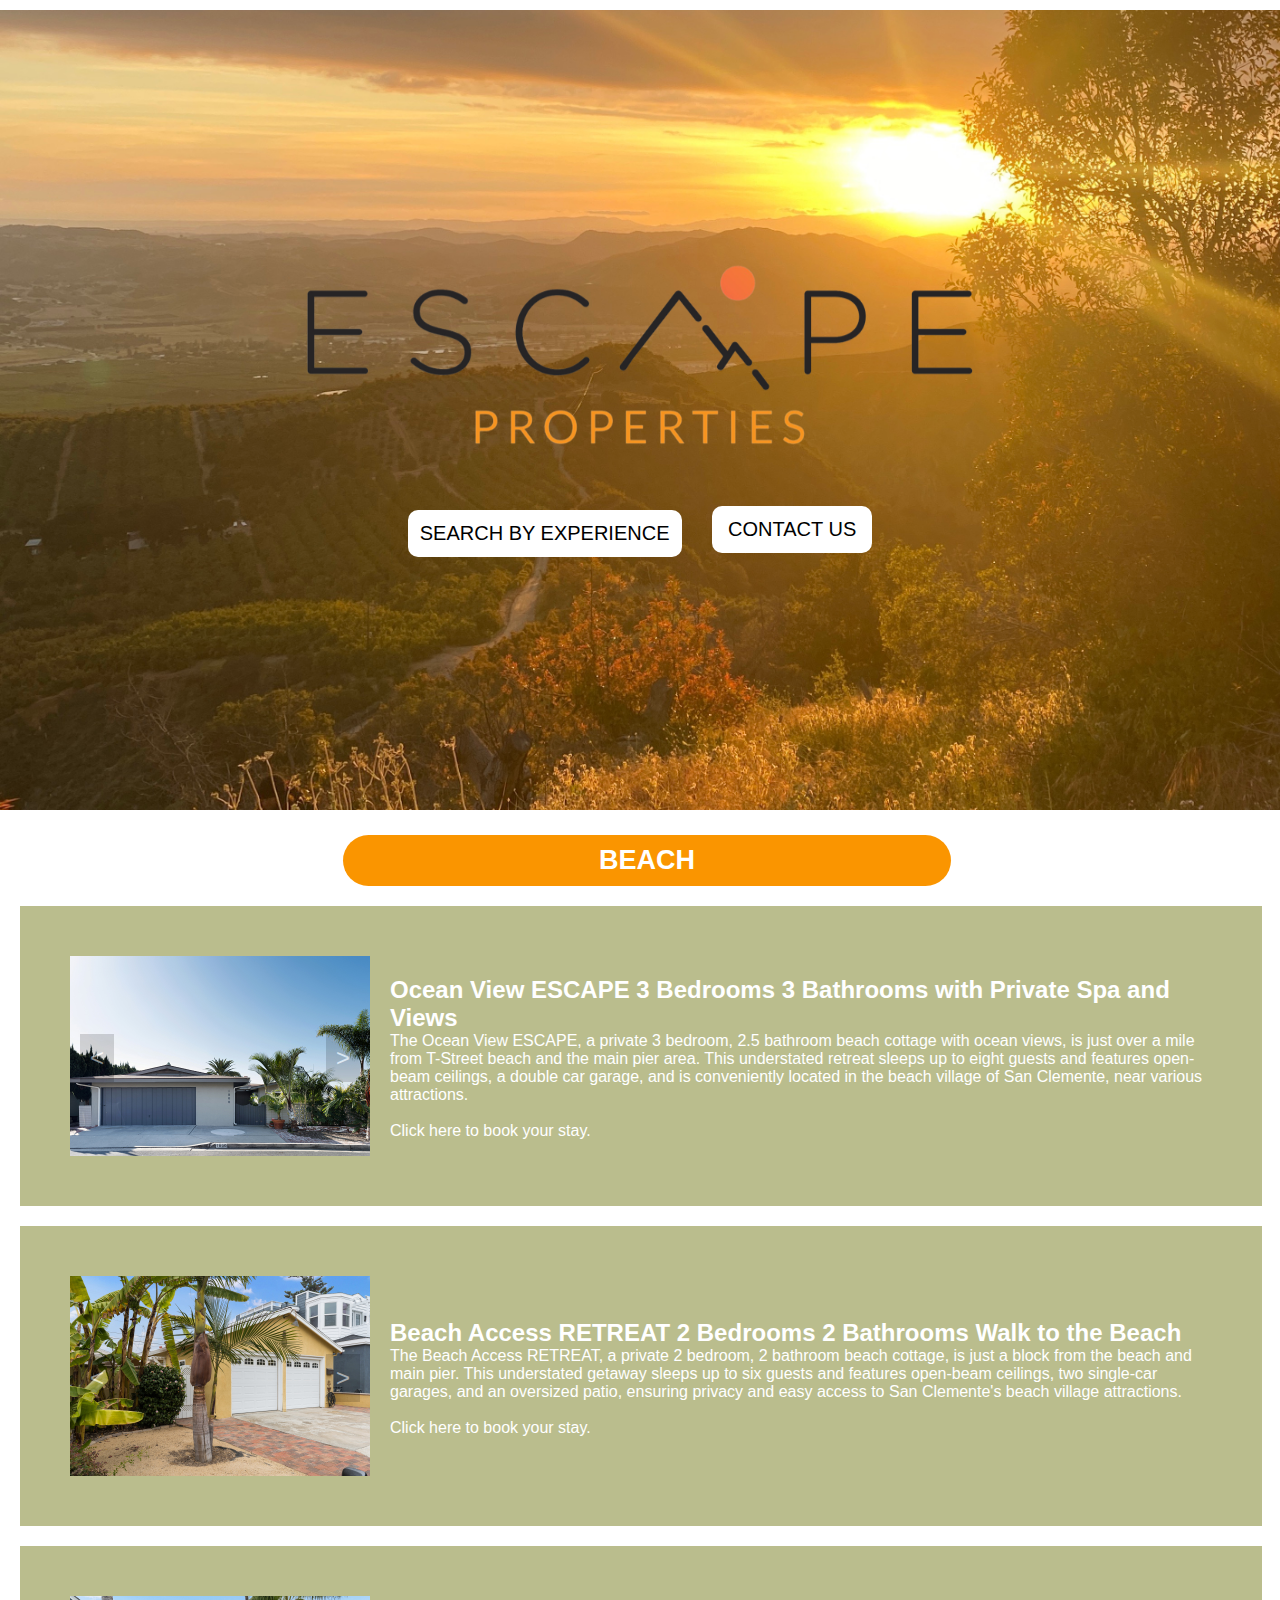
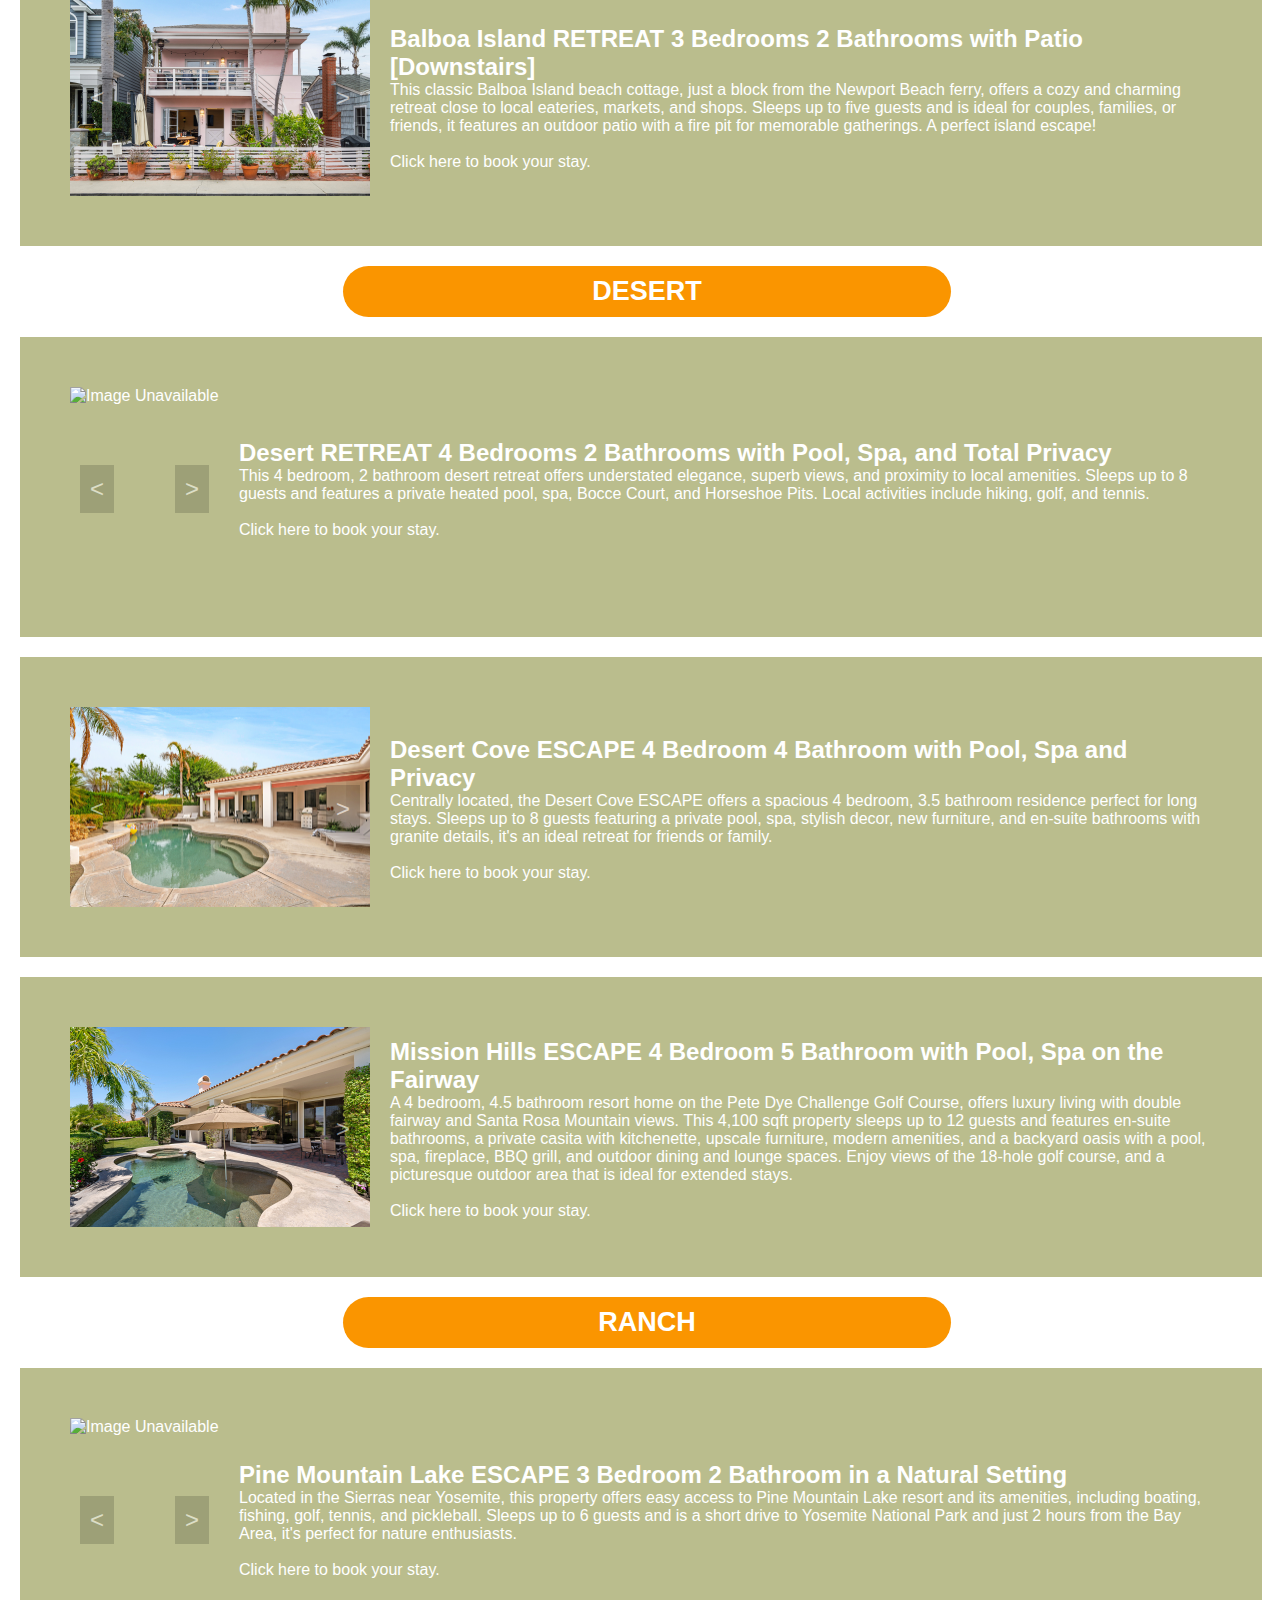
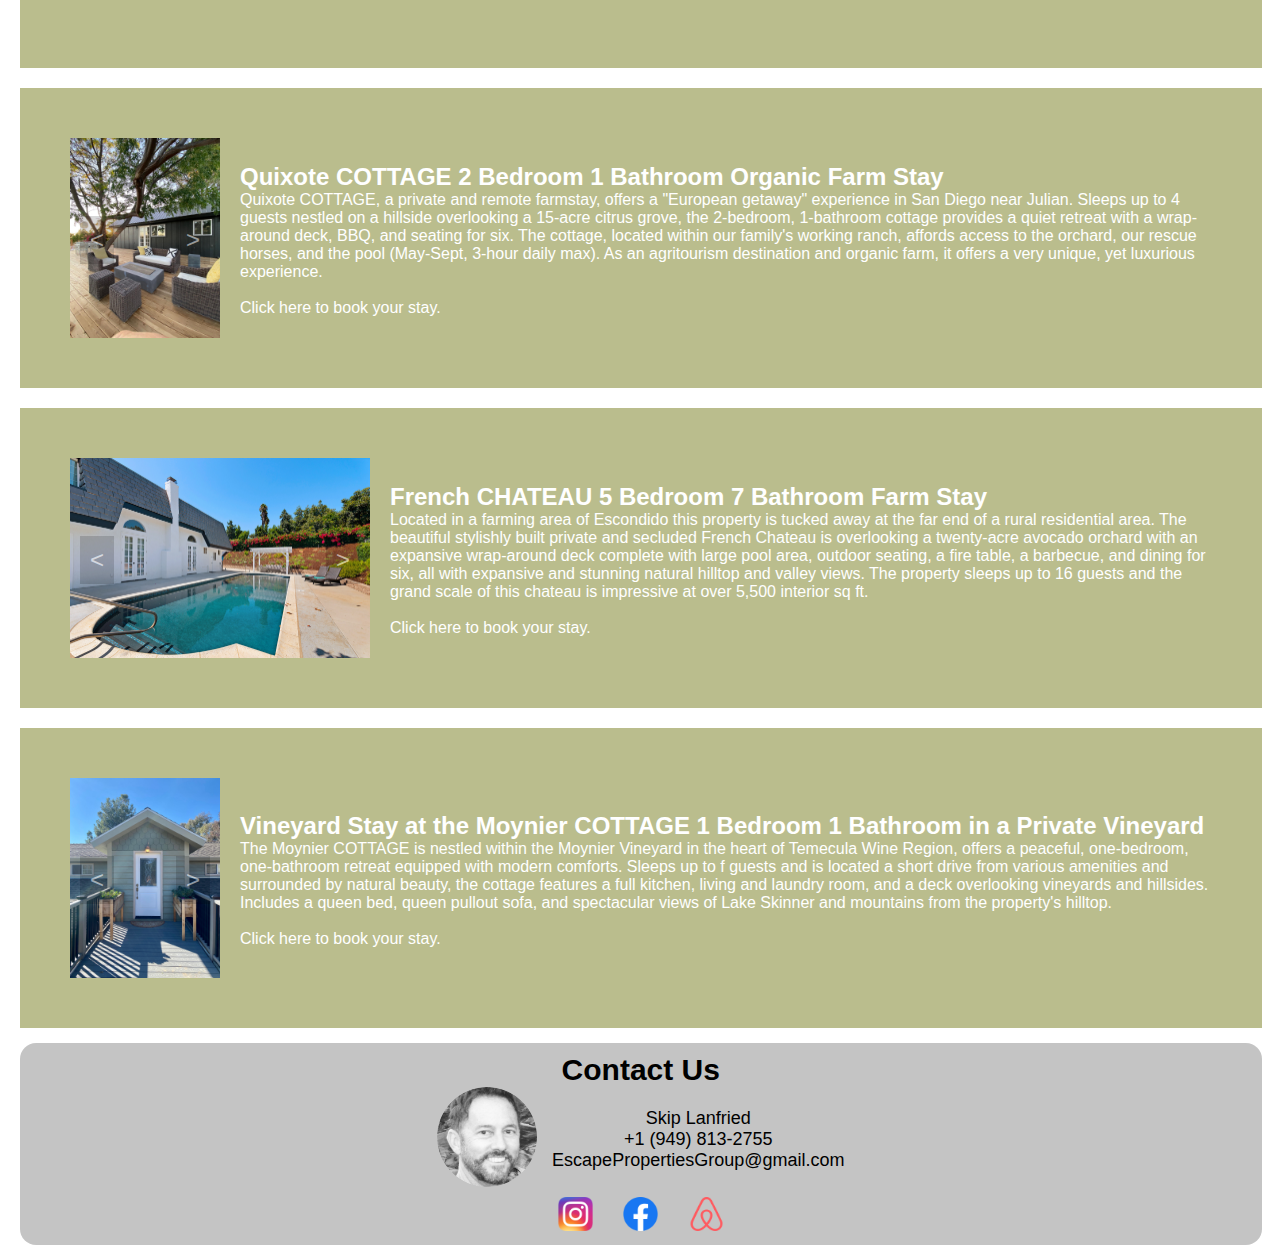
==== index.html @ c97dc986 "shortened two descriptions to comply with mobile usage" ====
<!DOCTYPE html>

<html lang="en-us">

<head>
    <meta charset="UTF-8" />

    <link rel="stylesheet" href="./assets/css/escapeStyle.css">
    <link href="https://fonts.cdnfonts.com/css/calibri-light" rel="stylesheet">
                
    <title>Escape Properties</title>
    
</head>

<body>



    <section>
            <div>
                    <h1><img class="escape-logo" src="./assets/images/EscapeLogo.PNG" alt="Logo Image Unavailable"></h1>
        
                <nav>
        
                    <ul>
        
                        <li>
                            <div class="dropdown">
                                <button class="dropbtn">SEARCH BY EXPERIENCE</button>
                                <div class="dropdown-content">
                                <a href="#Beach">BEACH</a>
                                <a href="#Desert">DESERT</a>
                                <a href="#Ranch">RANCH</a>
                                </div>
                            </div>
                        </li>
                        <li>
                                <a href="#Contact">
                                    <button class="contact-btn">CONTACT US</button> 
                                </a>          
                        </li>
                    </ul>
        
            </nav>
        
            </div>
        </div>
    </section>

    <article class="content">
<!-- Beach -->
        <div class="Beach">
            <a name="Beach"></a>

            <h2 class="location-title">BEACH</h2>

        </div>
        <!-- EP19 -->
        <div class="property-field">
            <div id="slider1" class="container">
                <div class="slider-container">
                <div class="slider-wrapper">
                    <div class="slider-item active">
                    <img src="./assets/images/EP19/EP19_Cover 01.jpg" alt="Image Unavailable">
                    </div>
                    <div class="slider-item active">
                    <img src="./assets/images/EP19/EP19_Cover 02.jpg" alt="Image Unavailable">
                    </div>
                    <div class="slider-item active">
                    <img src="./assets/images/EP19/EP19_Cover 03.jpg" alt="Image Unavailable">
                    </div>
                    <div class="slider-item active">
                    <img src="./assets/images/EP19/EP19_Cover 04.jpg" alt="Image Unavailable">
                    </div>
                    <div class="slider-item active">
                    <img src="./assets/images/EP19/EP19_Cover 05.jpg" alt="Image Unavailable">
                    </div>
                    <!-- Add more slider items as needed -->
                </div>
                <div class="slider-arrow left">&lt;</div>
                <div class="slider-arrow right">&gt;</div>
                </div>    

            <div class="other-elements">
            <h2>Ocean View ESCAPE 3 Bedrooms 3 Bathrooms with Private Spa and Views</h2>

            <p>
                The Ocean View ESCAPE, a private 3 bedroom, 2.5 bathroom beach cottage with ocean views, is just over a mile from T-Street beach and the main pier area. This understated retreat sleeps up to eight guests and features open-beam ceilings, a double car garage, and is conveniently located in the beach village of San Clemente, near various attractions.
            </p>

            <p>&nbsp</p>

            <p>
                <a class=book-link target="_blank" rel="noopener" href="https://www.airbnb.com/rooms/47079155?guests=1&adults=1&s=67&unique_share_id=cb1fa826-3ca4-434d-8f51-b25ad8e85df1">Click here to book your stay.</a>
            </p>
        </div>
    </div>

        </div>
        <!-- EP20 -->
        <div class="property-field">
            <div id="slider2" class="container">
                <div class="slider-container">
                <div class="slider-wrapper">
                    <div class="slider-item active">
                    <img src="./assets/images/EP20/EP20_Cover 01.jpg" alt="Image Unavailable">
                    </div>
                    <div class="slider-item active">
                    <img src="./assets/images/EP20/EP20_Cover 02.jpg" alt="Image Unavailable">
                    </div>
                    <div class="slider-item active">
                    <img src="./assets/images/EP20/EP20_Cover 03.jpg" alt="Image Unavailable">
                    </div>
                    <div class="slider-item active">
                    <img src="./assets/images/EP20/EP20_Cover 04.jpg" alt="Image Unavailable">
                    </div>
                    <div class="slider-item active">
                    <img src="./assets/images/EP20/EP20_Cover 05.jpg" alt="Image Unavailable">
                    </div>
                    <!-- Add more slider items as needed -->
                </div>
                <div class="slider-arrow left">&lt;</div>
                <div class="slider-arrow right">&gt;</div>
                </div>    

            <div class="other-elements">
            <h2>Beach Access RETREAT 2 Bedrooms 2 Bathrooms Walk to the Beach</h2>

            <p>
                The Beach Access RETREAT, a private 2 bedroom, 2 bathroom beach cottage, is just a block from the beach and main pier. This understated getaway sleeps up to six guests and features open-beam ceilings, two single-car garages, and an oversized patio, ensuring privacy and easy access to San Clemente's beach village attractions.
            </p>

            <p>&nbsp</p>

            <p>
                <a class=book-link target="_blank" rel="noopener" href="https://www.airbnb.com/rooms/47080359?guests=1&adults=1&s=67&unique_share_id=89e0bc48-2433-488d-8ab5-380a525ca98a">Click here to book your stay.</a>
            </p>
        </div>
    </div>

        </div>   
        <!-- EP21 -->
        <div class="property-field">
            <div id="slider3" class="container">
                <div class="slider-container">
                <div class="slider-wrapper">
                    <div class="slider-item active">
                    <img src="./assets/images/EP21/EP21_Cover 01.jpg" alt="Image Unavailable">
                    </div>
                    <div class="slider-item active">
                    <img src="./assets/images/EP21/EP21_Cover 02.jpg" alt="Image Unavailable">
                    </div>
                    <div class="slider-item active">
                    <img src="./assets/images/EP21/EP21_Cover 03.jpg" alt="Image Unavailable">
                    </div>
                    <div class="slider-item active">
                    <img src="./assets/images/EP21/EP21_Cover 04.jpg" alt="Image Unavailable">
                    </div>
                    <div class="slider-item active">
                    <img src="./assets/images/EP21/EP21_Cover 05.jpg" alt="Image Unavailable">
                    </div>
                    <!-- Add more slider items as needed -->
                </div>
                <div class="slider-arrow left">&lt;</div>
                <div class="slider-arrow right">&gt;</div>
                </div>    

            <div class="other-elements">
            <h2>Balboa Island RETREAT 3 Bedrooms 2 Bathrooms with Patio [Downstairs]</h2>

            <p>
                This classic Balboa Island beach cottage, just a block from the Newport Beach ferry, offers a cozy and charming retreat close to local eateries, markets, and shops. Sleeps up to five guests and is ideal for couples, families, or friends, it features an outdoor patio with a fire pit for memorable gatherings. A perfect island escape!
            </p>

            <p>&nbsp</p>

            <p>
                <a class=book-link target="_blank" rel="noopener" href="https://www.airbnb.com/rooms/48319006?guests=1&adults=1&s=67&unique_share_id=bd3f7f49-e57c-4578-bd79-c92bb93ae804">Click here to book your stay.</a>
            </p>
        </div>
    </div>

        </div>

<!-- Desert -->
        <div class="Desert">
            <a name="Desert"></a>


            <h2 class="location-title">DESERT</h2>

        </div>
        <!-- EP02 -->
        <div class="property-field">
            <div id="slider4" class="container">
                <div class="slider-container">
                <div class="slider-wrapper">
                    <div class="slider-item active">
                    <img src="./assets/images/EP02/EP02_Cover 01.jpeg" alt="Image Unavailable">
                    </div>
                    <div class="slider-item active">
                    <img src="./assets/images/EP02/EP02_Cover 02.jpg" alt="Image Unavailable">
                    </div>
                    <div class="slider-item active">
                    <img src="./assets/images/EP02/EP02_Cover 03.jpg" alt="Image Unavailable">
                    </div>
                    <div class="slider-item active">
                    <img src="./assets/images/EP02/EP02_Cover 04.jpg" alt="Image Unavailable">
                    </div>
                    <div class="slider-item active">
                    <img src="./assets/images/EP02/EP02_Cover 05.jpg" alt="Image Unavailable">
                    </div>
                    <!-- Add more slider items as needed -->
                </div>
                <div class="slider-arrow left">&lt;</div>
                <div class="slider-arrow right">&gt;</div>
                </div>    

            <div class="other-elements">
            <h2>Desert RETREAT 4 Bedrooms 2 Bathrooms with Pool, Spa, and Total Privacy</h2>

            <p>
                This 4 bedroom, 2 bathroom desert retreat offers understated elegance, superb views, and proximity to local amenities. Sleeps up to 8 guests and features a private heated pool, spa, Bocce Court, and Horseshoe Pits. Local activities include hiking, golf, and tennis.
            </p>

            <p>&nbsp</p>

            <p>
                <a class=book-link target="_blank" rel="noopener" href="https://www.airbnb.com/rooms/10344104?guests=1&adults=1&s=67&unique_share_id=9cb7088d-6333-42ab-ac6b-dbe6ad5d9261">Click here to book your stay.</a>
            </p>
        </div>
    </div>

        </div>
        <!-- EP13 -->
        <div class="property-field">
            <div id="slider5" class="container">
                <div class="slider-container">
                <div class="slider-wrapper">
                    <div class="slider-item active">
                    <img src="./assets/images/EP13/EP13_Cover 01.jpg" alt="Image Unavailable">
                    </div>
                    <div class="slider-item active">
                    <img src="./assets/images/EP13/EP13_Cover 02.jpg" alt="Image Unavailable">
                    </div>
                    <div class="slider-item active">
                    <img src="./assets/images/EP13/EP13_Cover 03.jpg" alt="Image Unavailable">
                    </div>
                    <div class="slider-item active">
                    <img src="./assets/images/EP13/EP13_Cover 04.jpg" alt="Image Unavailable">
                    </div>
                    <div class="slider-item active">
                    <img src="./assets/images/EP13/EP13_Cover 05.jpg" alt="Image Unavailable">
                    </div>
                    <!-- Add more slider items as needed -->
                </div>
                <div class="slider-arrow left">&lt;</div>
                <div class="slider-arrow right">&gt;</div>
                </div>    

            <div class="other-elements">
            <h2>Desert Cove ESCAPE 4 Bedroom 4 Bathroom with Pool, Spa and Privacy</h2>

            <p>
                Centrally located, the Desert Cove ESCAPE offers a spacious 4 bedroom, 3.5 bathroom residence perfect for long stays. Sleeps up to 8 guests featuring a private pool, spa, stylish decor, new furniture, and en-suite bathrooms with granite details, it's an ideal retreat for friends or family.
            </p>

            <p>&nbsp</p>

            <p>
                <a class=book-link target="_blank" rel="noopener" href="https://www.airbnb.com/rooms/36262191?guests=1&adults=1&s=67&unique_share_id=904ef85a-00e5-474a-830c-c7486cd0af7b">Click here to book your stay.</a>
            </p>
        </div>
    </div>

        </div>
        <!-- EP14 -->
        <div class="property-field">
            <div id="slider6" class="container">
                <div class="slider-container">
                <div class="slider-wrapper">
                    <div class="slider-item active">
                    <img src="./assets/images/EP14/EP14_Cover 01.jpg" alt="Image Unavailable">
                    </div>
                    <div class="slider-item active">
                    <img src="./assets/images/EP14/EP14_Cover 02.jpg" alt="Image Unavailable">
                    </div>
                    <div class="slider-item active">
                    <img src="./assets/images/EP14/EP14_Cover 03.jpg" alt="Image Unavailable">
                    </div>
                    <div class="slider-item active">
                    <img src="./assets/images/EP14/EP14_Cover 04.jpg" alt="Image Unavailable">
                    </div>
                    <div class="slider-item active">
                    <img src="./assets/images/EP14/EP14_Cover 05.jpg" alt="Image Unavailable">
                    </div>
                    <!-- Add more slider items as needed -->
                </div>
                <div class="slider-arrow left">&lt;</div>
                <div class="slider-arrow right">&gt;</div>
                </div>    

            <div class="other-elements">
            <h2>Mission Hills ESCAPE 4 Bedroom 5 Bathroom with Pool, Spa on the Fairway</h2>

            <p>
                A 4 bedroom, 4.5 bathroom resort home on the Pete Dye Challenge Golf Course, offers luxury living with double fairway and Santa Rosa Mountain views. This 4,100 sqft property sleeps up to 12 guests and features en-suite bathrooms, a private casita with kitchenette, upscale furniture, modern amenities, and a backyard oasis with a pool, spa, fireplace, BBQ grill, and outdoor dining and lounge spaces. Enjoy views of the 18-hole golf course, and a picturesque outdoor area that is ideal for extended stays.
            </p>

            <p>&nbsp</p>

            <p>
                <a class=book-link target="_blank" rel="noopener" href="https://www.airbnb.com/rooms/35584481?guests=1&adults=1&s=67&unique_share_id=615abbc7-4019-44e4-a84e-b9aa99c7ab18">Click here to book your stay.</a>
            </p>
        </div>
    </div>

        </div>
<!-- Ranch -->
        <div class="Ranch">
            <a name="Ranch"></a>


            <h2 class="location-title">RANCH</h2>

        </div>
        <!-- EP23 -->
        <div class="property-field">
            <div id="slider7" class="container">
                <div class="slider-container">
                <div class="slider-wrapper">
                    <div class="slider-item active">
                    <img src="./assets/images/EP23/EP23_Cover 01.jpg" alt="Image Unavailable">
                    </div>
                    <div class="slider-item active">
                    <img src="./assets/images/EP23/EP23_Cover 02.jpg" alt="Image Unavailable">
                    </div>
                    <div class="slider-item active">
                    <img src="./assets/images/EP23/EP23_Cover 03.jpg" alt="Image Unavailable">
                    </div>
                    <div class="slider-item active">
                    <img src="./assets/images/EP23/EP23_Cover 04.jpg" alt="Image Unavailable">
                    </div>
                    <div class="slider-item active">
                    <img src="./assets/images/EP23/EP23_Cover 05.jpg" alt="Image Unavailable">
                    </div>
                    <!-- Add more slider items as needed -->
                </div>
                <div class="slider-arrow left">&lt;</div>
                <div class="slider-arrow right">&gt;</div>
                </div>    

            <div class="other-elements">
            <h2>Pine Mountain Lake ESCAPE 3 Bedroom 2 Bathroom in a Natural Setting</h2>

            <p>
                Located in the Sierras near Yosemite, this property offers easy access to Pine Mountain Lake resort and its amenities, including boating, fishing, golf, tennis, and pickleball. Sleeps up to 6 guests and is a short drive to Yosemite National Park and just 2 hours from the Bay Area, it's perfect for nature enthusiasts.
            </p>

            <p>&nbsp</p>

            <p>
                <a class=book-link target="_blank" rel="noopener" href="https://www.airbnb.com/rooms/53027656?guests=1&adults=1&s=67&unique_share_id=a64b6672-fec1-4fe0-9d25-d6635c2ac00c">Click here to book your stay.</a>
            </p>
        </div>
    </div>

        </div>

        <!-- EP28 -->
        <div class="property-field">
            <div id="slider8" class="container">
                <div class="slider-container">
                <div class="slider-wrapper">
                    <div class="slider-item active">
                    <img src="./assets/images/EP28/EP28_Cover 01.jpg" alt="Image Unavailable">
                    </div>
                    <div class="slider-item active">
                    <img src="./assets/images/EP28/EP28_Cover 02.jpg" alt="Image Unavailable">
                    </div>
                    <div class="slider-item active">
                    <img src="./assets/images/EP28/EP28_Cover 03.jpg" alt="Image Unavailable">
                    </div>
                    <div class="slider-item active">
                    <img src="./assets/images/EP28/EP28_Cover 04.jpg" alt="Image Unavailable">
                    </div>
                    <div class="slider-item active">
                    <img src="./assets/images/EP28/EP28_Cover 05.jpg" alt="Image Unavailable">
                    </div>
                    <!-- Add more slider items as needed -->
                </div>
                <div class="slider-arrow left">&lt;</div>
                <div class="slider-arrow right">&gt;</div>
                </div>    

            <div class="other-elements">

            <h2>Quixote COTTAGE 2 Bedroom 1 Bathroom Organic Farm Stay</h2>

            <p>
                Quixote COTTAGE, a private and remote farmstay, offers a "European getaway" experience in San Diego near Julian. Sleeps up to 4 guests nestled on a hillside overlooking a 15-acre citrus grove, the 2-bedroom, 1-bathroom cottage provides a quiet retreat with a wrap-around deck, BBQ, and seating for six. The cottage, located within our family's working ranch, affords access to the orchard, our rescue horses, and the pool (May-Sept, 3-hour daily max). As an agritourism destination and organic farm, it offers a very unique, yet luxurious experience.
            </p>

            <p>&nbsp</p>

            <p>
                <a class=book-link target="_blank" rel="noopener" href="https://www.airbnb.com/rooms/648137203929230042?guests=1&adults=1&s=67&unique_share_id=5c16a545-4d32-49e6-be9a-7a9e3093dd42">Click here to book your stay.</a>
            </p>
            </div>
            </div>

        </div>
        <!-- EP32 -->
        <div class="property-field">
            <div id="slider9" class="container">
                <div class="slider-container">
                <div class="slider-wrapper">
                    <div class="slider-item active">
                    <img src="./assets/images/EP32/EP32_Cover 01.jpg" alt="Image Unavailable">
                    </div>
                    <div class="slider-item">
                    <img src="./assets/images/EP32/EP32_Cover 02.jpg" alt="Image Unavailable">
                    </div>
                    <div class="slider-item">
                    <img src="./assets/images/EP32/EP32_Cover 03.jpg" alt="Image Unavailable">
                    </div>
                    <div class="slider-item">
                    <img src="./assets/images/EP32/EP32_Cover 04.jpg" alt="Image Unavailable">
                    </div>
                    <div class="slider-item">
                    <img src="./assets/images/EP32/EP32_Cover 05.jpg" alt="Image Unavailable">
                    </div>
                    <!-- Add more slider items as needed -->
                </div>
                <div class="slider-arrow left">&lt;</div>
                <div class="slider-arrow right">&gt;</div>
                </div>    

            <div class="other-elements">
                <h2>French CHATEAU 5 Bedroom 7 Bathroom Farm Stay</h2>

            <p>
                Located in a farming area of Escondido this property is tucked away at the far end of a rural residential area. The beautiful stylishly built private and secluded French Chateau is overlooking a twenty-acre avocado orchard with an expansive wrap-around deck complete with large pool area, outdoor seating, a fire table, a barbecue, and dining for six, all with expansive and stunning natural hilltop and valley views. The property sleeps up to 16 guests and the grand scale of this chateau is impressive at over 5,500 interior sq ft.
            </p>

            <p>&nbsp</p>

            <p>
                <a class=book-link target="_blank" rel="noopener" href="https://www.airbnb.com/rooms/693582495340621880?guests=1&adults=1&s=67&unique_share_id=7a6f4de7-1193-4e56-9202-77beda430876">Click here to book your stay.</a>
            </p>
        </div>
        </div>
        </div>
        <!-- EP24 -->
        <div class="property-field">
        <div id="slider10" class="container">
            <div class="slider-container">
            <div class="slider-wrapper">
                <div class="slider-item active">
                <img src="./assets/images/EP24/EP24_Cover 01.jpg" alt="Image Unavailable">
                </div>
                <div class="slider-item">
                <img src="./assets/images/EP24/EP24_Cover 02.jpg" alt="Image Unavailable">
                </div>
                <div class="slider-item">
                <img src="./assets/images/EP24/EP24_Cover 03.jpg" alt="Image Unavailable">
                </div>
                <div class="slider-item">
                <img src="./assets/images/EP24/EP24_Cover 04.jpg" alt="Image Unavailable">
                </div>
                <div class="slider-item">
                <img src="./assets/images/EP24/EP24_Cover 05.jpg" alt="Image Unavailable">
                </div>
                <!-- Add more slider items as needed -->
            </div>
            <div class="slider-arrow left">&lt;</div>
            <div class="slider-arrow right">&gt;</div>
            </div>
        
            <div class="other-elements">
            <h2>Vineyard Stay at the Moynier COTTAGE 1 Bedroom 1 Bathroom in a Private Vineyard</h2>

            <p>
                The Moynier COTTAGE is nestled within the Moynier Vineyard in the heart of Temecula Wine Region, offers a peaceful, one-bedroom, one-bathroom retreat equipped with modern comforts. Sleeps up to f guests and is located a short drive from various amenities and surrounded by natural beauty, the cottage features a full kitchen, living and laundry room, and a deck overlooking vineyards and hillsides. Includes a queen bed, queen pullout sofa, and spectacular views of Lake Skinner and mountains from the property's hilltop.
            </p>

            <p>&nbsp</p>

            <p>
                <a class=book-link target="_blank" rel="noopener" href="https://www.airbnb.com/rooms/592779600586550166?guests=1&adults=1&s=67&unique_share_id=cc6ddc15-f945-46d1-a7b2-8980ed98bca1">Click here to book your stay.</a>
            </p>    
            </div>
            </div>
            </div>
    </article>

    <footer class="Contact">
        <a name="Contact"></a>
        <h2>Contact Us</h2>
        <div class="footer-container">
                    <img class="skip-img" src="./assets/images/SkipProfPic.png" alt="Image Unavailable">
                    <div class="contact-info">
                        <span class="name">Skip Lanfried</span>
                        <br>
                        <span class="phone-number">+1 (949) 813-2755</span>
                        <br>
                        <a class="email" href=mailto:“EscapePropertiesGroup@gmail.com”>EscapePropertiesGroup@gmail.com</a>
                    </div>
        </div>

        <p>
            <a target="_blank" rel="noopener" href="https://www.instagram.com/escapeproperties/">
                <img class= "social-img" src="./assets/images/Social Media Icons/insta icon.png" alt="image unavailable">
            </a>
            <a target="_blank" rel="noopener" href="https://www.facebook.com/escapepropertiesgroup">
                <img class= "social-img" src="./assets/images/Social Media Icons/fb icon.png" alt="image unavailable">
            </a>
            <a target="_blank" rel="noopener" href="https://www.airbnb.com/users/29242855/listings?user_id=29242855&s=50">
                <img class= "airbnb-img" src="./assets/images/Social Media Icons/airbnb icon.png" alt="image unavailable">
            </a>  
        </p>

    </footer>

</body>
<script src="./assets/js/index.js" type="text/javascript"></script>

</html>
---- assets/css/escapeStyle.css ----
* {
      box-sizing: border-box;
      padding: 0;
      margin: 0;
        /* CSS HEX */
      --olive: #7c6a0aff;
      --sage: #babd8dff;
      --princeton-orange: #fa9500ff;
      --persimmon: #eb6424ff;
      --white: #ffffff;
      font-family: 'Calibri Light', sans-serif;
  }
  
  body {
      background-color: #ffffff;
  }
  
  .box {
      vertical-align: center;
  }
  
  section div {
      margin-top: 6px;
      display: table-cell;
      text-align: center;
      vertical-align: middle;
  }

  .escape-logo {
      max-width: 65%;
      max-height: 65%;
      margin-bottom: -24%;
      margin-top: -24%;
  }
  
  section h1 {
      -webkit-font-smoothing: antialiased;
      -webkit-text-size-adjust: 100%;
      text-align: center!important;
      box-sizing: border-box;
      margin: 0 0 17.5px;
      font-family: 'Calibri Light', sans-serif;
      font-style: normal;
      font-weight: 400;
      line-height: 1.2;
      word-wrap: break-word;
      font-size: 3em;
      text-transform: none;
      letter-spacing: 0;
      color: #fff;
      margin-bottom: 8px;
      text-shadow: 0 0 4px rgba(0,0,0,.4);
      vertical-align: middle;
      text-align: center;   
      font-size: 6em; letter-spacing:1px;
  }
  
  nav {
      -webkit-font-smoothing: antialiased;
      -webkit-text-size-adjust: 100%;
      font-family: 'Calibri Light', sans-serif;
      font-style: normal;
      /* font-weight: 400; */
      line-height: 1.5;
      text-align: center!important;
      font-size: 20px;
      /* text-shadow: 0 0 4px rgba(0,0,0,.4); */
      box-sizing: border-box;
      margin: 0 0 19.44444px;
      margin-bottom: 0;
      color: #fff;
      display: block;
      margin-block-start: 0.83em;
      margin-block-end: 0.83em;
      margin-inline-start: 0px;
      margin-inline-end: 0px;
      /* font-weight: bold; */
      text-align: center;
      /* vertical-align: middle; */
  }

  nav ul {
      list-style-type: none;
  }
  
  nav ul li {
      display: inline-block;
  }

  a {
      color: #ffffff;
      text-decoration: none;
  }
  
  p {
      font-size: 16px;
  }

  h2 {
    display: grid;
  }
  
  section {
      height: 800px;
      width: 100%;
      margin-bottom: 25px;
      background-image: url("../images/EPG\ Landing\ Page.jpg");
      background-size: cover;
      background-position: center;
      margin-top: 10px;
      display: inline-table;
  }
  
  .float-left {
      float: left;
      margin-right: 25px;
  }
  
  .float-right {
      float: right;
      margin-left: 25px;
  }
  
  article {
      width: 97%;
      display: grid;
      margin-left: 20px;
      margin-right: 20px;
      align-content: center;
  }

    .location-title {
    margin-bottom: 20px;
    margin-left: 26%;
    margin-right: 25%;
    align-content: center;
    vertical-align: middle;
    padding: 10px;
    /* max-width: 50%; */
    border-radius: 1em;
    font-family: 'Calibri Light', sans-serif;
    background-color: var(--princeton-orange);
    color: #ffffff;
    text-align: center;
    font-size: 27px;
    align-self: center;
  }
    
  .property-field {
      margin-bottom: 20px;
      padding: 50px;
      height: 300px;
      font-family: 'Calibri Light', sans-serif;
      background-color: var(--sage);
      color: #ffffff;
  }
  .property-field-alternate {
      margin-bottom: 20px;
      padding: 50px;
      height: 300px;
      font-family: 'Calibri Light', sans-serif;
      background-color: var(--sage);
      color: #ffffff;
  }  
  .property-field img {
      max-height: 200px;
  }
  .property-field-alternate img {
      max-height: 200px;
  }
    
  footer {
      padding: 10px;
      clear: both;
      font-family: 'Calibri Light', sans-serif;
      text-align: center;
      margin-bottom: 15px;
      margin-top: -5px;
      border-radius: 1em;
      font-family: 'Calibri Light', sans-serif;
      background-color: rgba(0, 0, 0, 0.232);
      width: 97%;
      display: inline-block;
      margin-left: 20px;
      margin-right: 20px;
  }
  
  footer h2 {
      font-size: 30px;
  }

  /* Booking Link */
  .book-link {
        color: var(--white);
  }

  .book-link:hover {
        color: rgb(255, 217, 0);

  }
      
    /* Dropdown container */
    .dropdown {
      position: relative;
      display: inline-block;
    }

    /* Dropdown button */
    .dropdown .dropbtn {
      background-color: var(--white);
      color: black;
      padding: 12px;
      font-size: 20px;
      border: none;
      border-radius: 10px;
      cursor: pointer;
      font-family: 'Calibri Light', sans-serif;
    }

    .dropdown .dropbtn:hover {
      background-color: #f1f1f1;
    }

    /* Dropdown content */
    .dropdown-content {
      display: none;
      position: absolute;
      background-color: #f9f9f9;
      min-width: 100%;
      box-shadow: 0px 8px 16px 0px rgba(0,0,0,0.2);
      z-index: 1;
      border-radius: 8px;
    }

    /* Links inside the dropdown */
    .dropdown-content a {
      color: black;
      padding: 12px 16px;
      text-decoration: none;
      display: block;
      border-radius: 8px;
    }

    /* Change color of dropdown links on hover */
    .dropdown-content a:hover {
      background-color: #f1f1f1;
    }

    /* Show the dropdown menu on click */
    .show {
      display: block;
    }
    
    /* Contact button */
    .contact-btn {
      background-color: var(--white);
      color: black;
      padding: 12px 16px;
      border: none;
      font-size: 20px;
      cursor: pointer;
      border-radius: 10px;
      font-family: 'Calibri Light', sans-serif;
      margin-left: 25px;
    }

    .contact-btn:hover {
      background-color: #f1f1f1;
    }


  /* image slider */
  .container {
    display: flex;
    align-items: center;
  }

  .slider-container {
    overflow: hidden;
    position: relative;
    margin-right: 20px;
  }

  .slider-wrapper {
    display: flex;
    transition: transform 0.3s ease-in-out;
  }

  .slider-item {
    flex: 0 0 100%;
    display: none;
  }

  .slider-item.active {
    display: block;
  }

  .slider-arrow {
    position: absolute;
    top: 50%;
    transform: translateY(-50%);
    font-size: 24px;
    color: #fff;
    background-color: rgba(0, 0, 0, 0.3);
    padding: 10px;
    cursor: pointer;
    opacity: 0.5;
    transition: opacity 0.3s ease-in-out;
  }

  .slider-arrow:hover {
    opacity: 1;
    background-color: rgba(0, 0, 0, 0.7);
  }

  .slider-arrow.left {
    left: 10px;
  }

  .slider-arrow.right {
    right: 10px;
  }

  .other-elements {
    flex: 1;
  }

  .footer-container {
    display: flex;
    align-items: center;
    justify-content: center;
    margin-bottom: 5px;
    }

  .contact-info {
    margin-left: 15px;
  }

  .phone-number {
    font-size: 18px;
  }

  .name {
    font-size: 18px;
  }

  .email {
    font-size: 18px;
    color: black;
  }
  .email:hover {
    color: rgb(255, 217, 0);
  }

  .skip-img {
    width: 100px;
    height: 100px;
    border-radius: 50%;
    object-fit: cover;
    margin-bottom: 5px;
  }

  .social-img {
    max-width: 5%;
    max-height: 5%;
    transition: box-shadow 0.3s ease;   
  }

  .social-img:hover {
    filter: drop-shadow(15px 15px 25px rgba(0, 0, 0, 0.3));
  }

  /* Had to make one specific to airbnb because it acts differently */
  .airbnb-img {
    max-width: 5%;
    max-height: 5%;
    transition: box-shadow 0.3s ease;   
  }

  .airbnb-img:hover {
    filter: drop-shadow(15px 15px 25px rgb(0, 0, 0));
  }
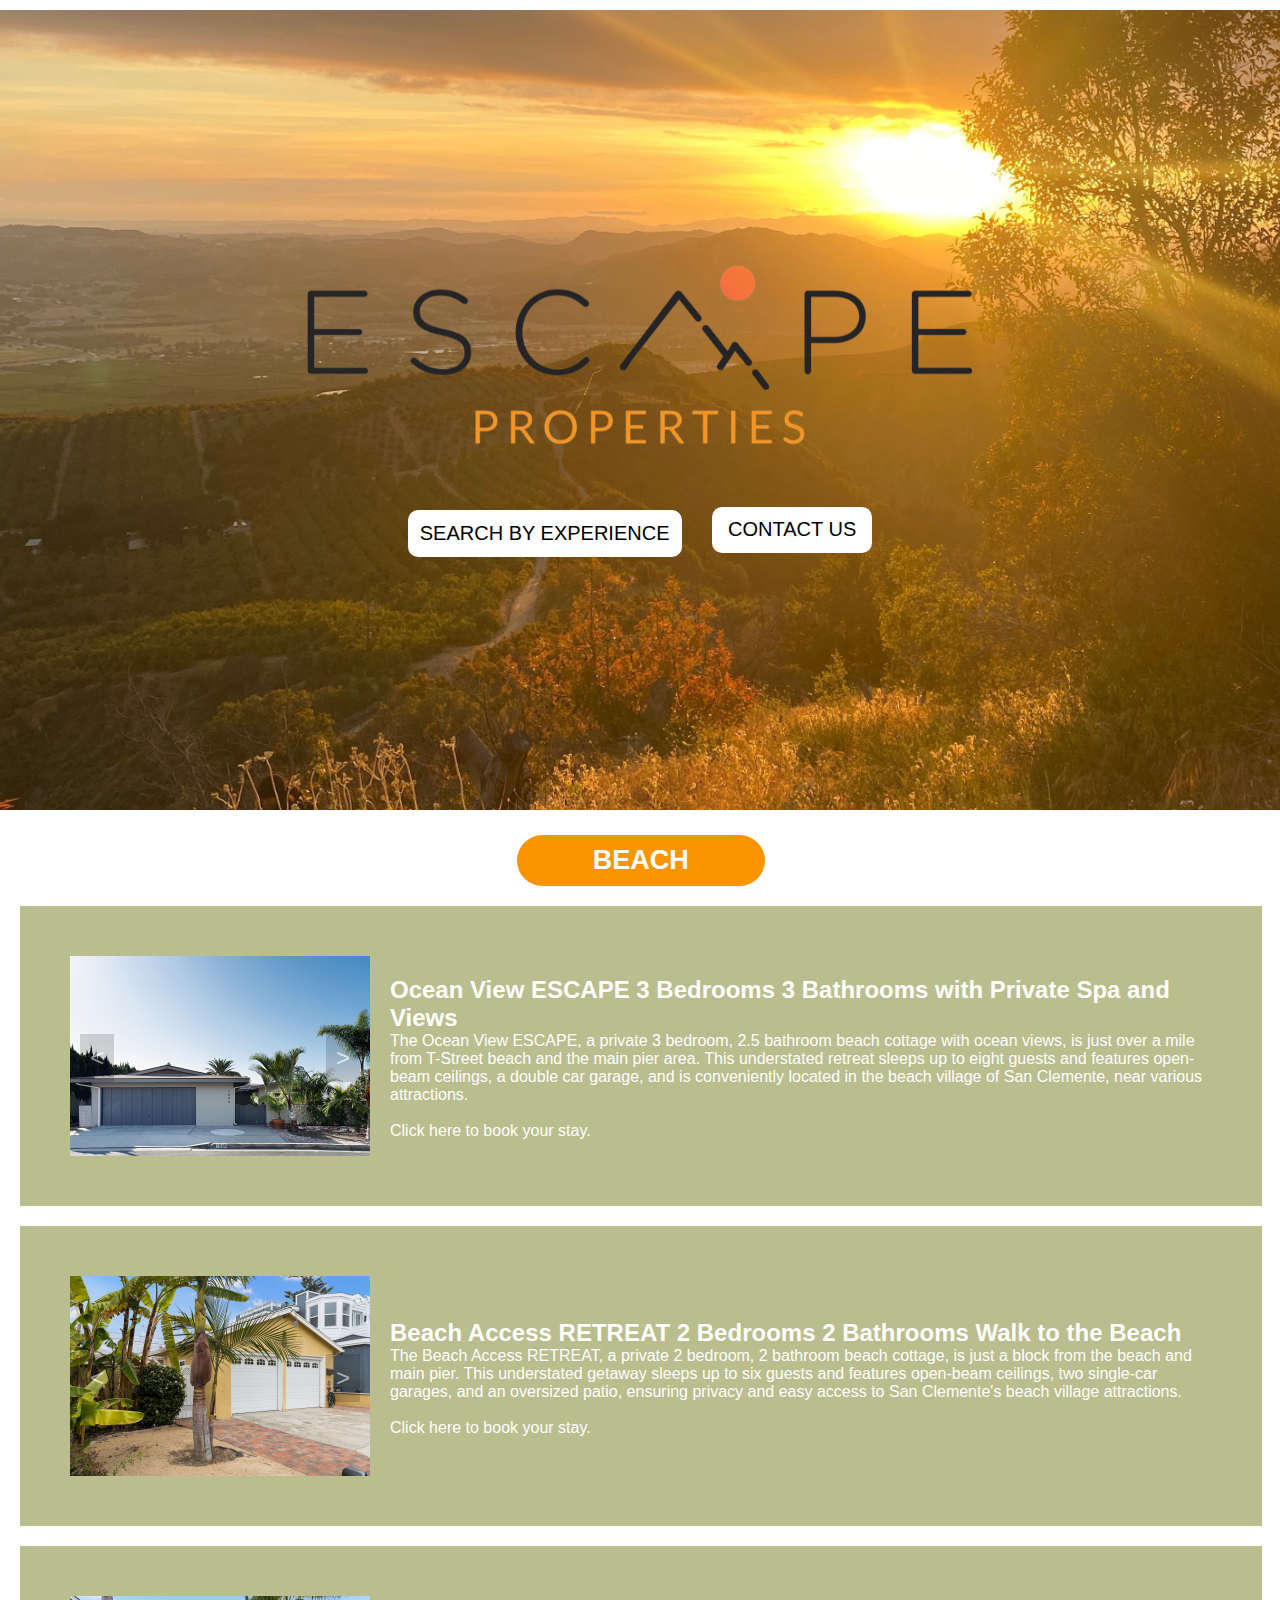
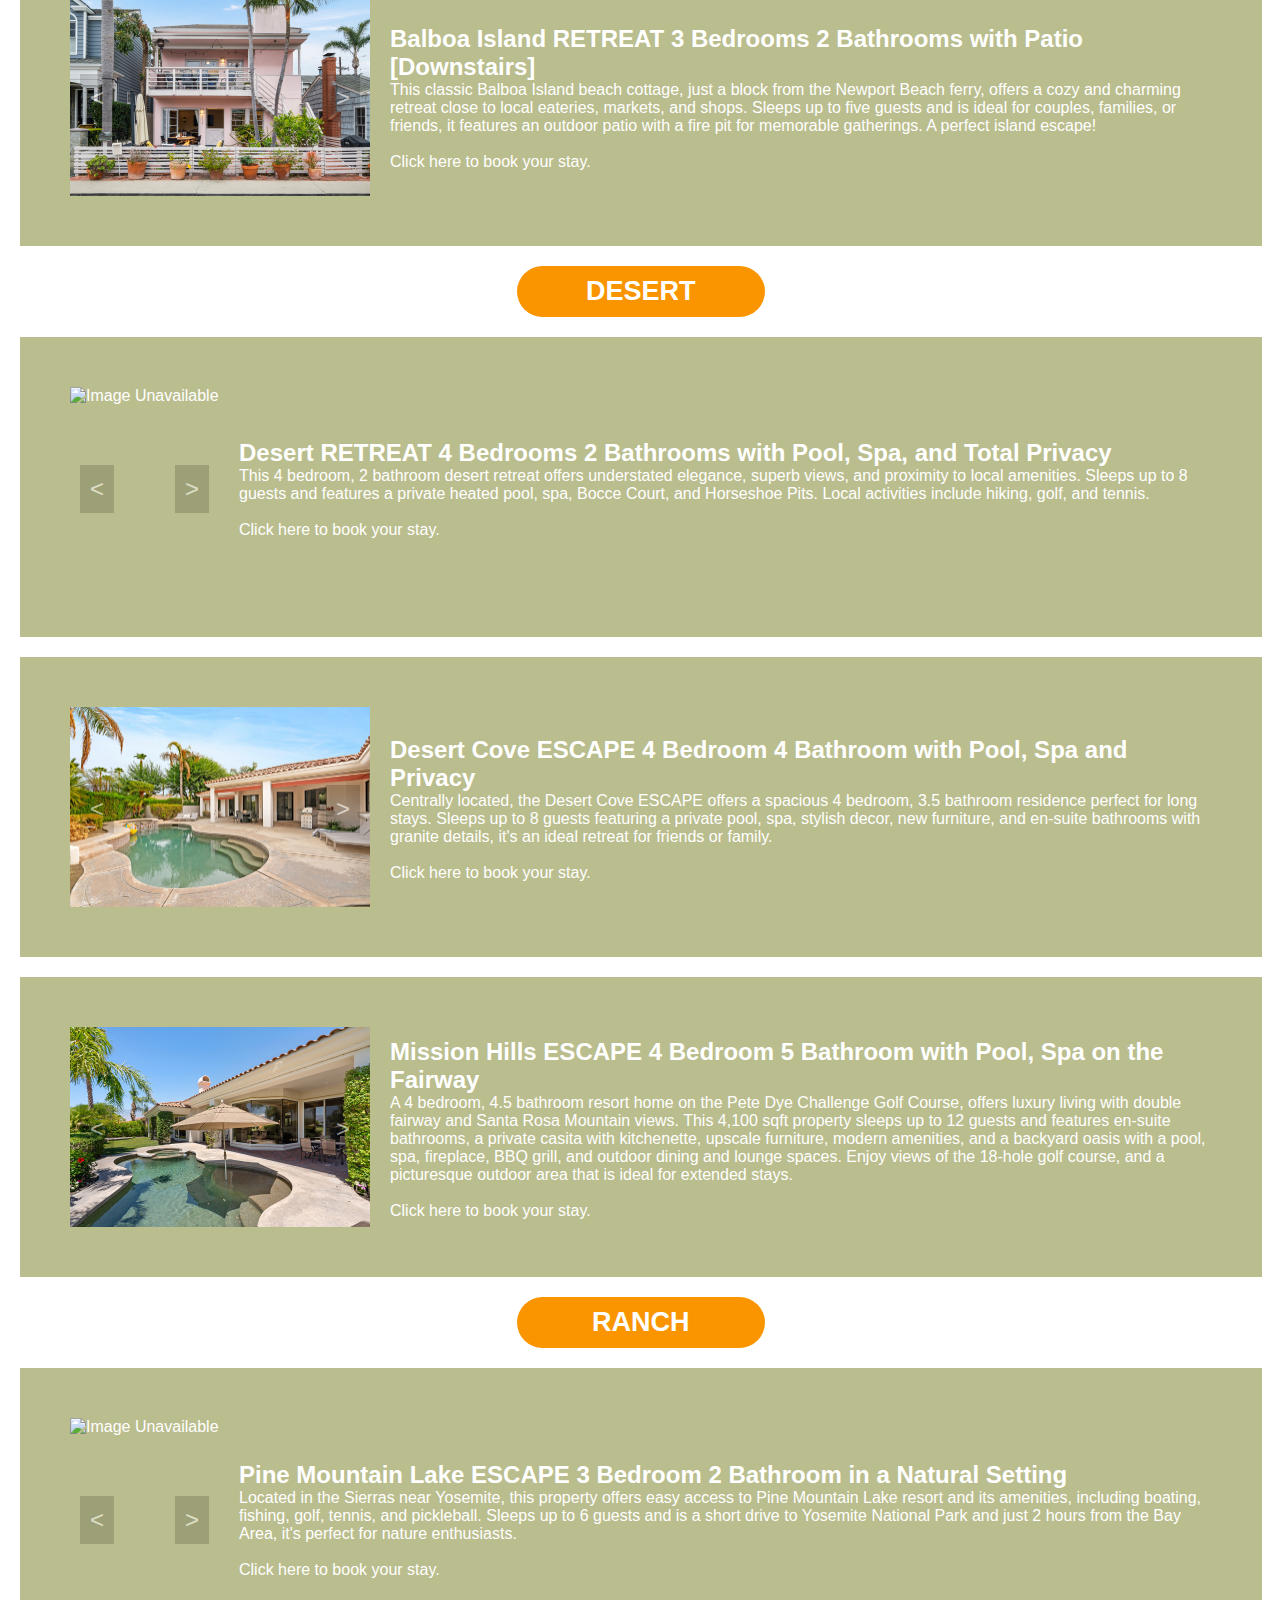
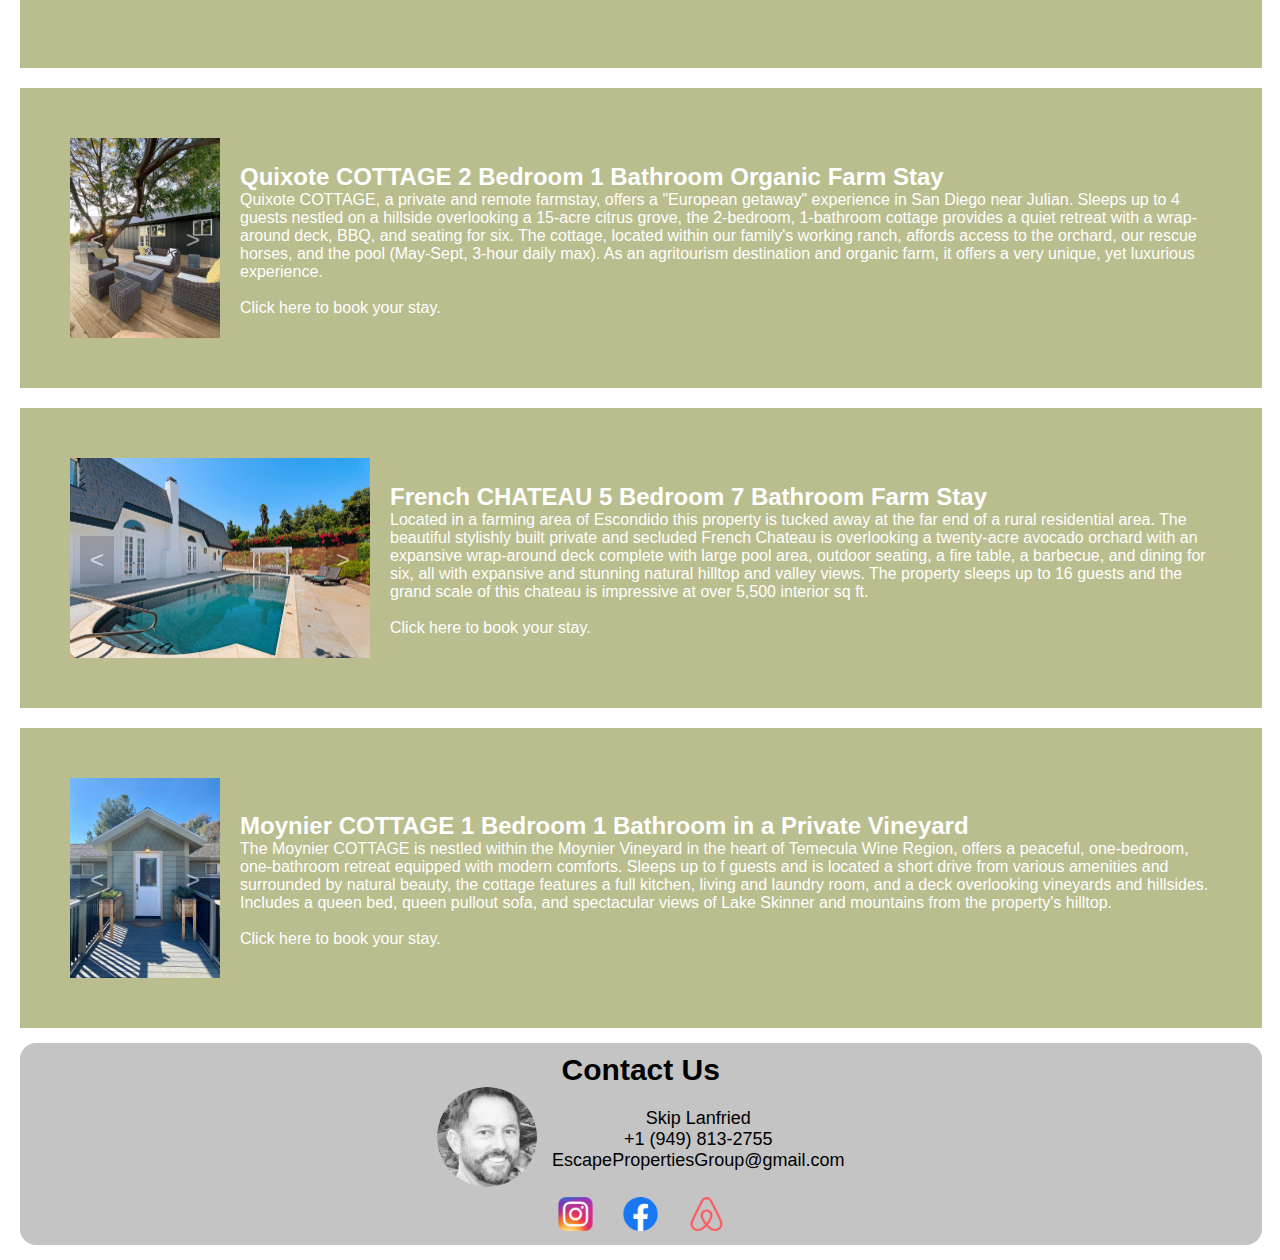
==== commit 5cc8c68b: "minor fixes" ====
--- a/index.html
+++ b/index.html
@@ -478,7 +478,7 @@
             </div>
         
             <div class="other-elements">
-            <h2>Vineyard Stay at the Moynier COTTAGE 1 Bedroom 1 Bathroom in a Private Vineyard</h2>
+            <h2>Moynier COTTAGE 1 Bedroom 1 Bathroom in a Private Vineyard</h2>
 
             <p>
                 The Moynier COTTAGE is nestled within the Moynier Vineyard in the heart of Temecula Wine Region, offers a peaceful, one-bedroom, one-bathroom retreat equipped with modern comforts. Sleeps up to f guests and is located a short drive from various amenities and surrounded by natural beauty, the cottage features a full kitchen, living and laundry room, and a deck overlooking vineyards and hillsides. Includes a queen bed, queen pullout sofa, and spectacular views of Lake Skinner and mountains from the property's hilltop.
--- a/assets/css/escapeStyle.css
+++ b/assets/css/escapeStyle.css
@@ -131,8 +131,8 @@
 
     .location-title {
     margin-bottom: 20px;
-    margin-left: 26%;
-    margin-right: 25%;
+    margin-left: 40%;
+    margin-right: 40%;
     align-content: center;
     vertical-align: middle;
     padding: 10px;
@@ -255,7 +255,7 @@
     .contact-btn {
       background-color: var(--white);
       color: black;
-      padding: 12px 16px;
+      padding: 11.5px 16px;
       border: none;
       font-size: 20px;
       cursor: pointer;
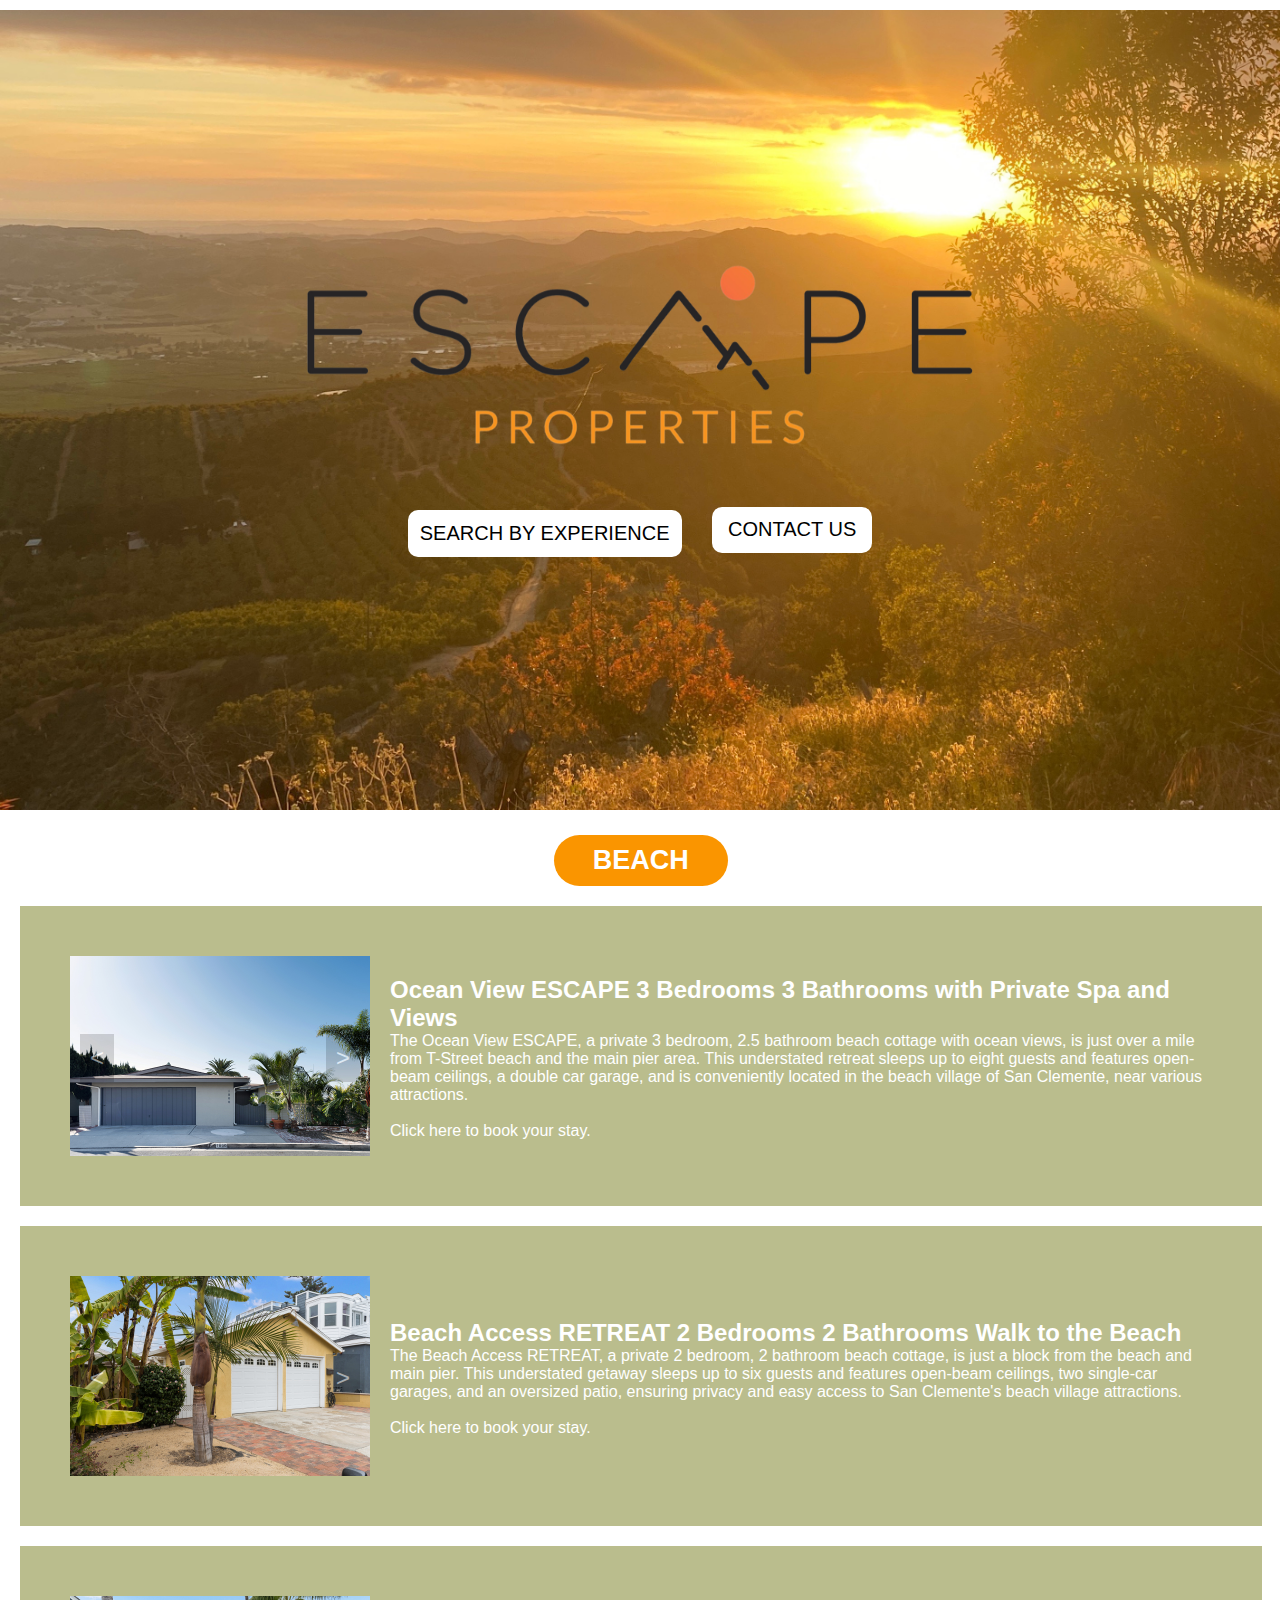
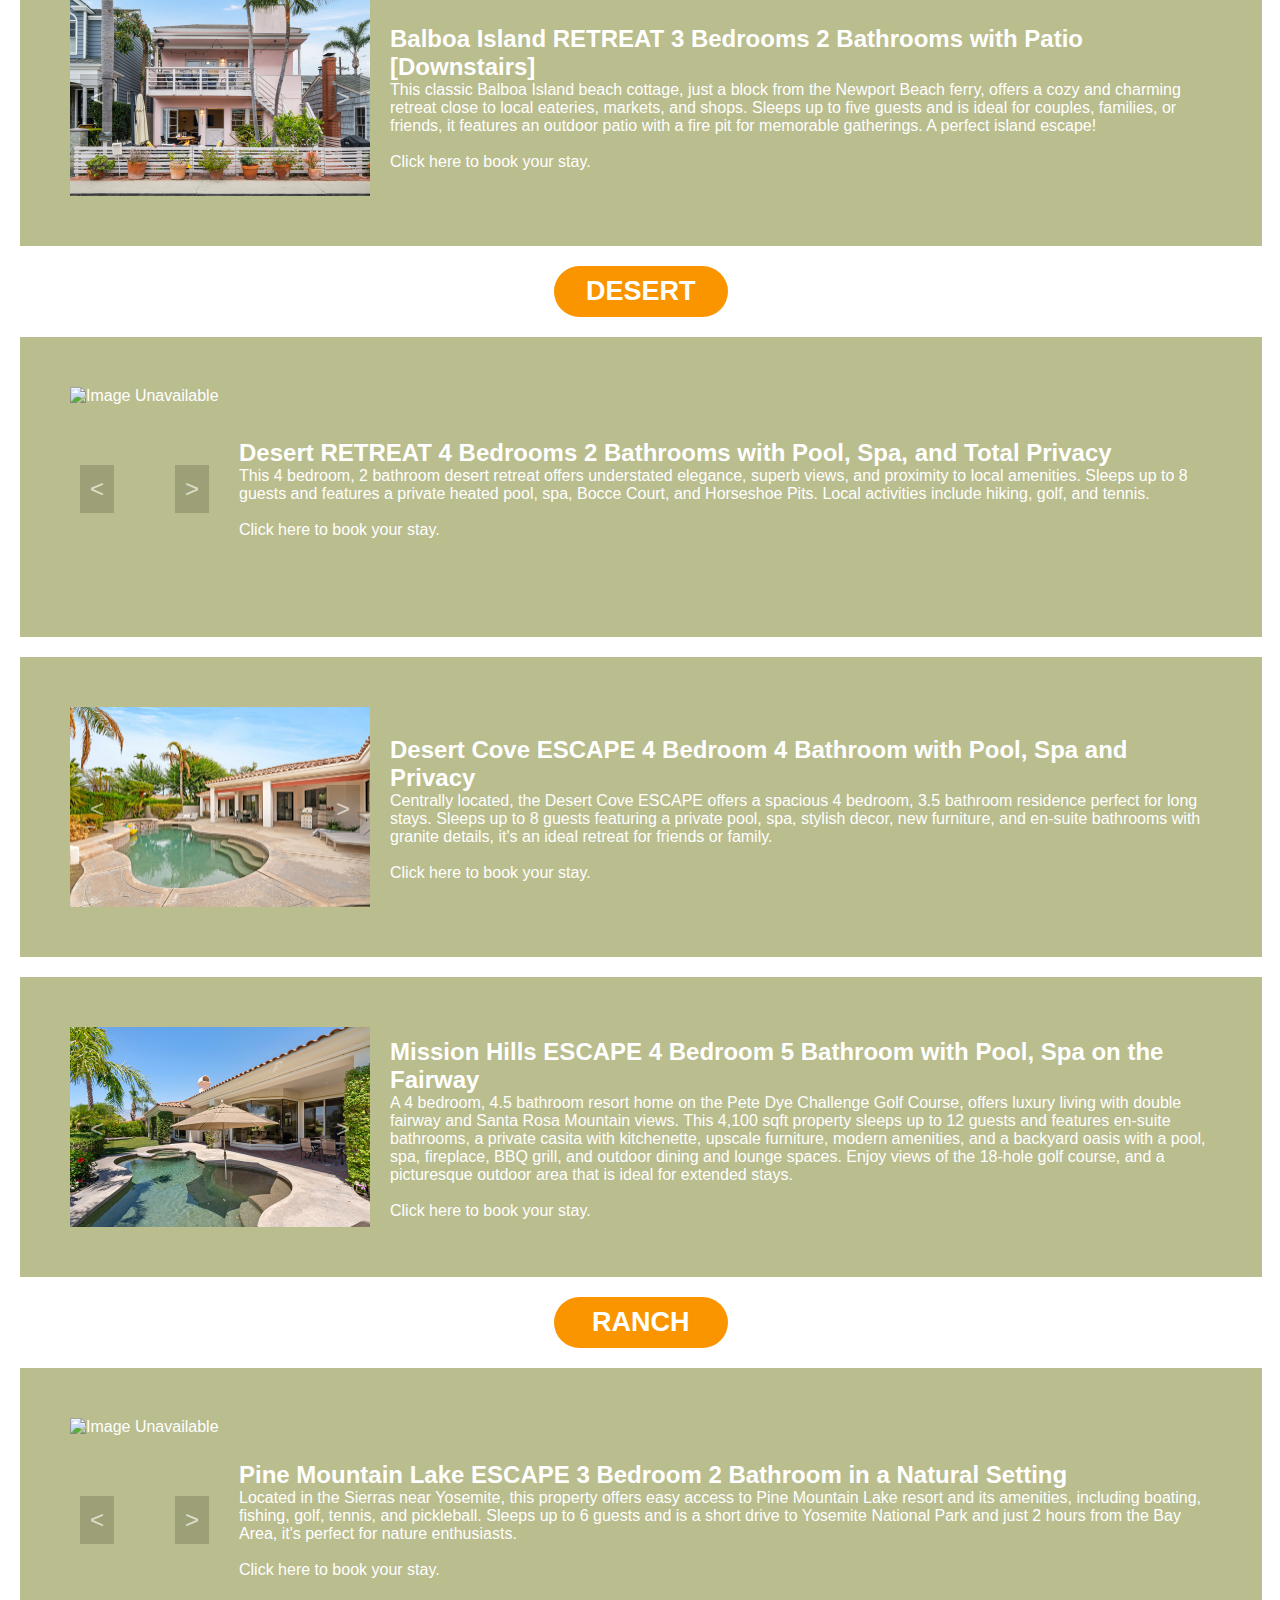
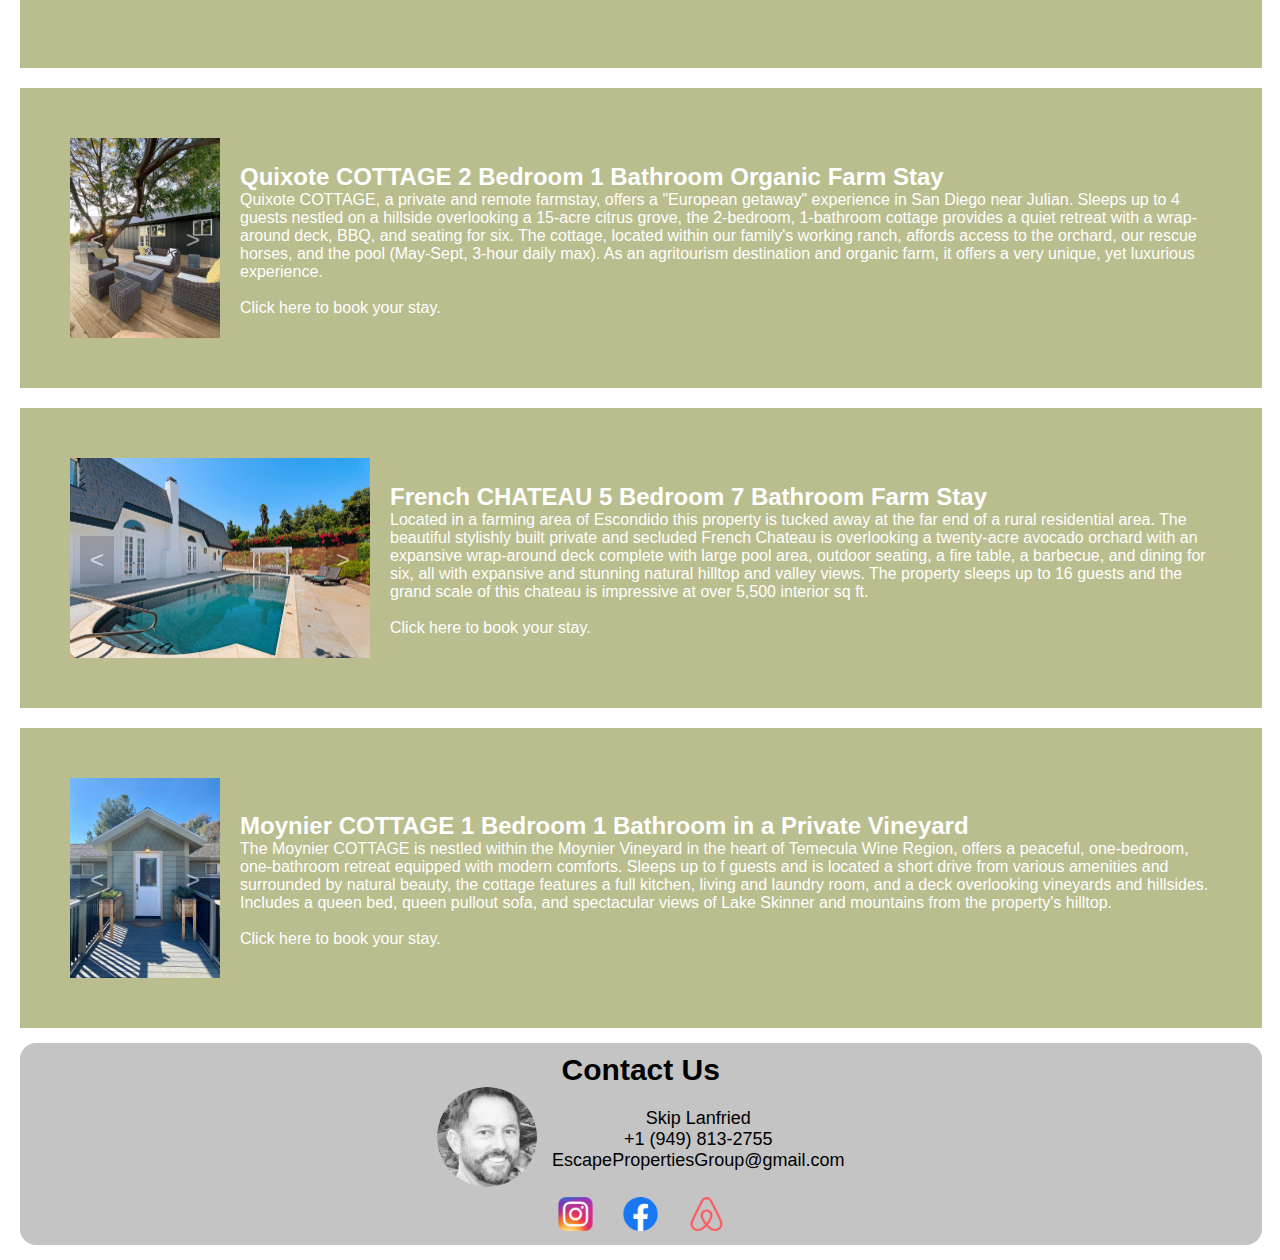
==== commit 66d4d673: "added favicon" ====
--- a/index.html
+++ b/index.html
@@ -9,6 +9,7 @@
     <link href="https://fonts.cdnfonts.com/css/calibri-light" rel="stylesheet">
                 
     <title>Escape Properties</title>
+    <link rel="icon" type="image/x-icon" href="./assets/images/favicon.ico">
     
 </head>
 
--- a/assets/css/escapeStyle.css
+++ b/assets/css/escapeStyle.css
@@ -131,8 +131,8 @@
 
     .location-title {
     margin-bottom: 20px;
-    margin-left: 40%;
-    margin-right: 40%;
+    margin-left: 43%;
+    margin-right: 43%;
     align-content: center;
     vertical-align: middle;
     padding: 10px;
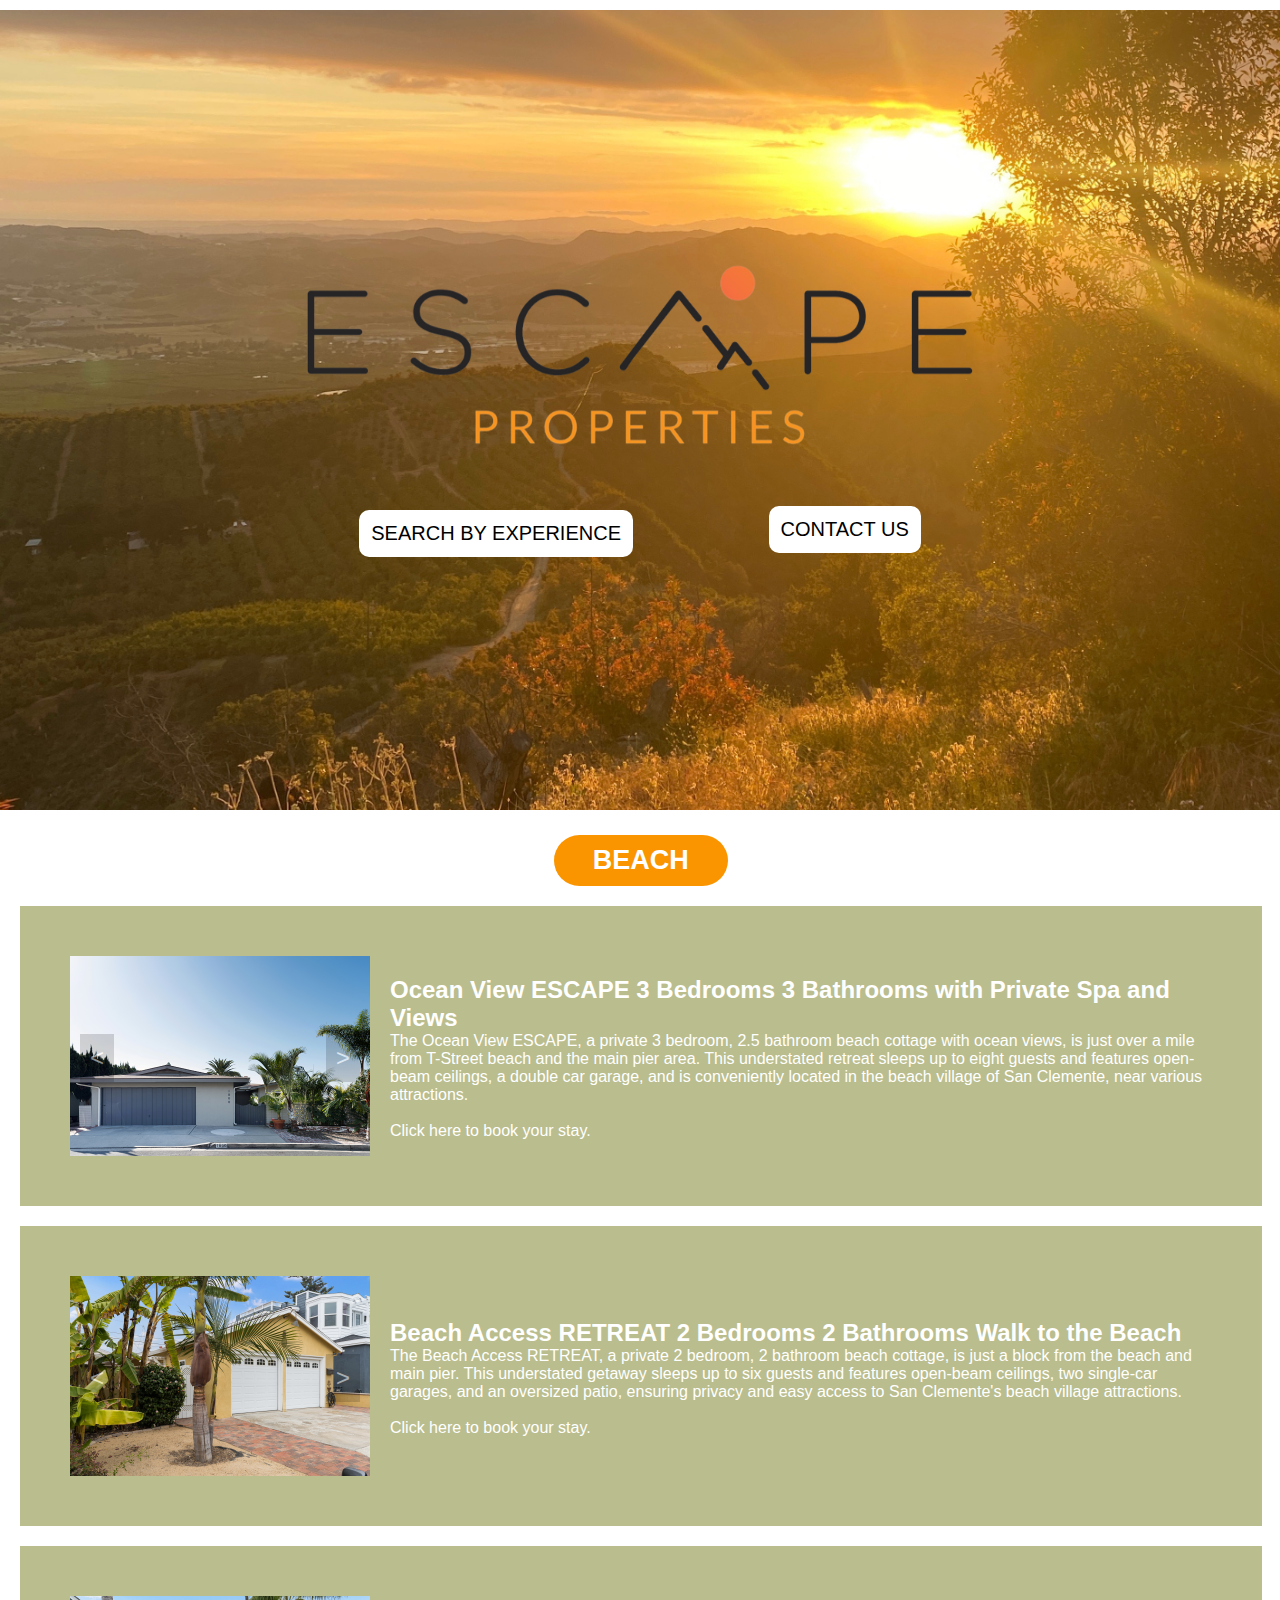
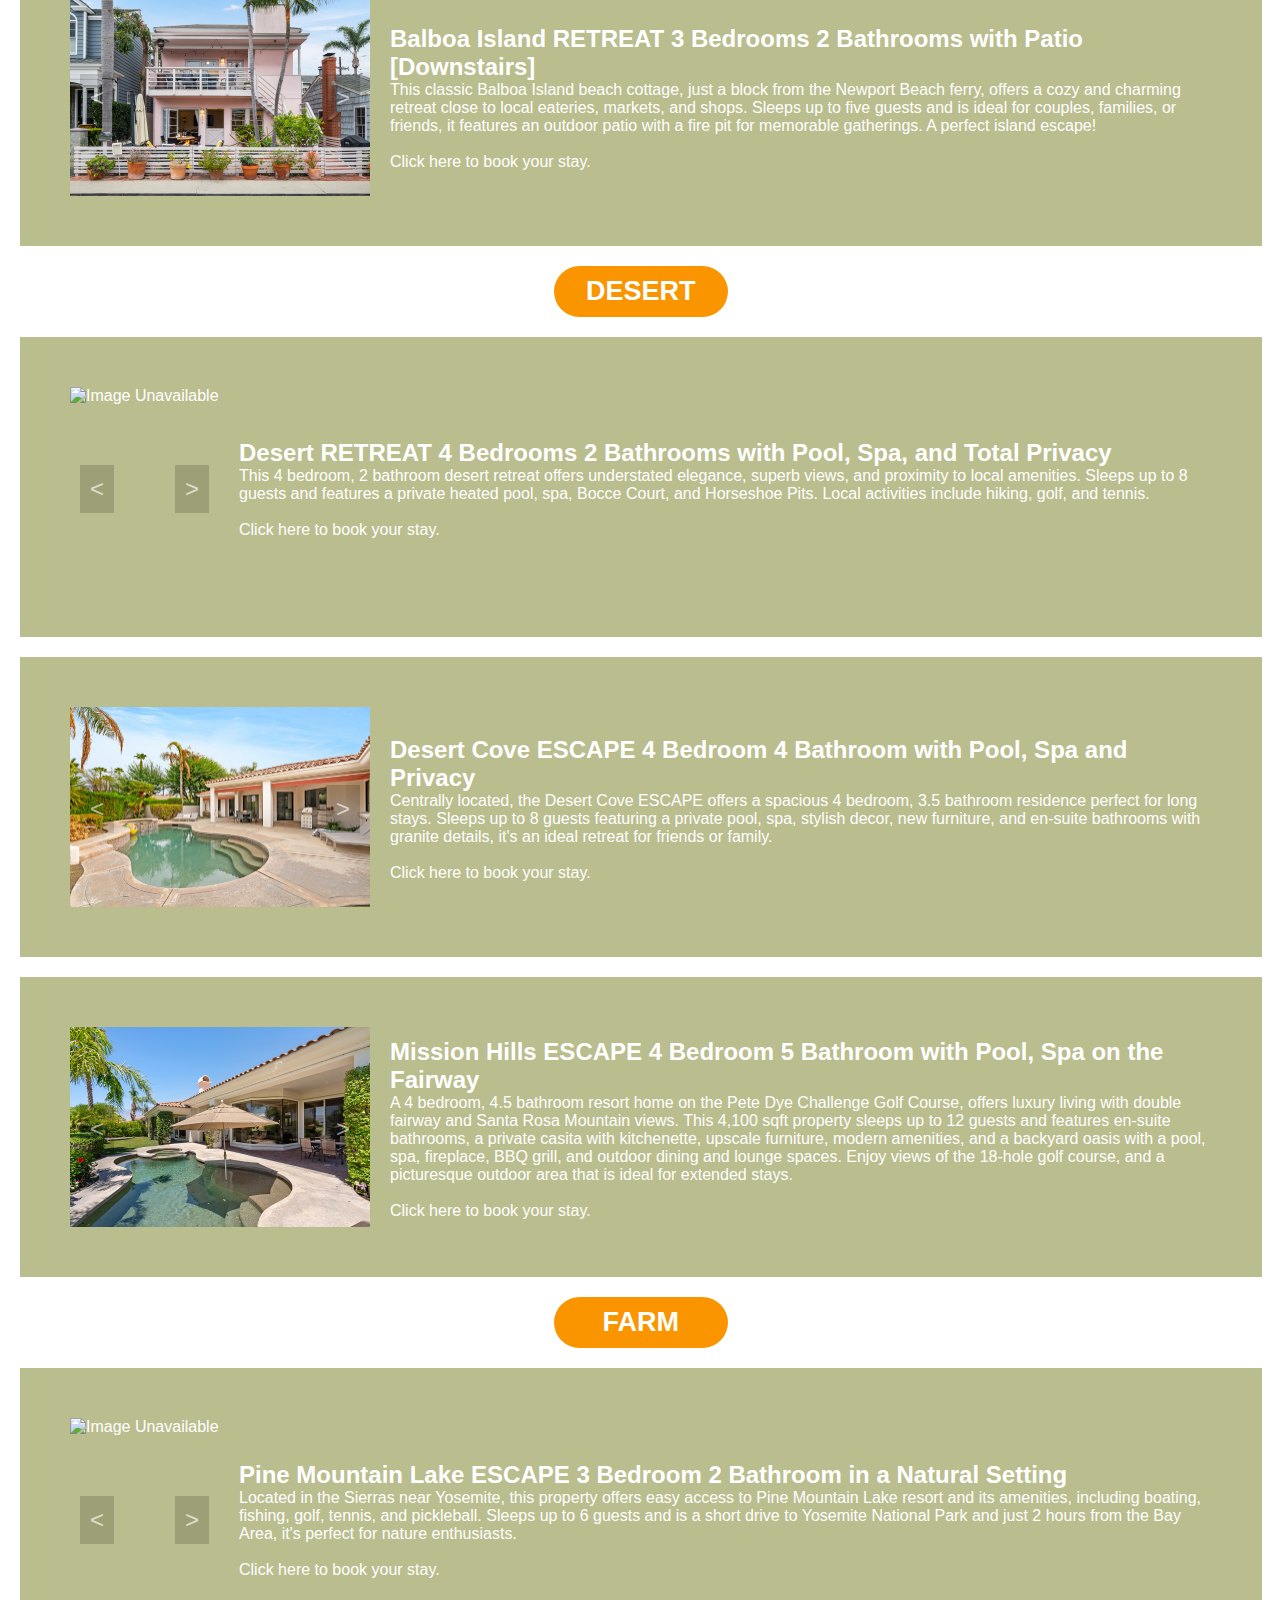
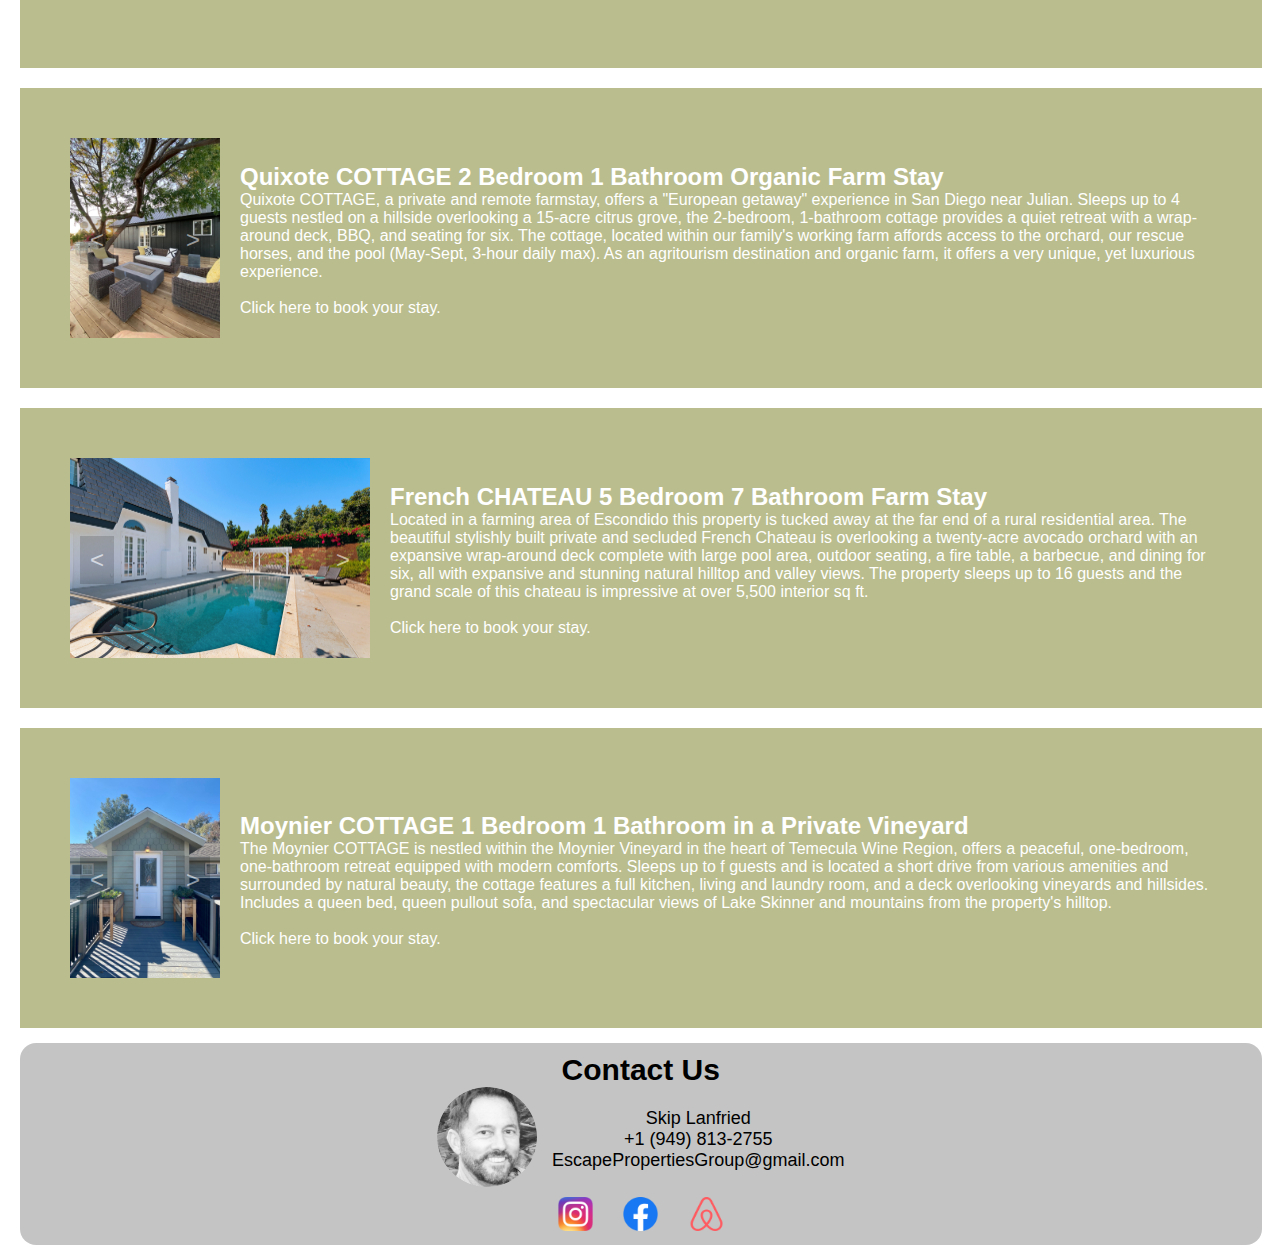
==== commit ec6fbefd: "updating info" ====
--- a/index.html
+++ b/index.html
@@ -31,7 +31,7 @@
                                 <div class="dropdown-content">
                                 <a href="#Beach">BEACH</a>
                                 <a href="#Desert">DESERT</a>
-                                <a href="#Ranch">RANCH</a>
+                                <a href="#Farm">FARM</a>
                                 </div>
                             </div>
                         </li>
@@ -317,12 +317,12 @@
     </div>
 
         </div>
-<!-- Ranch -->
-        <div class="Ranch">
-            <a name="Ranch"></a>
-
-
-            <h2 class="location-title">RANCH</h2>
+<!-- Farm -->
+        <div class="Farm">
+            <a name="Farm"></a>
+
+
+            <h2 class="location-title">FARM</h2>
 
         </div>
         <!-- EP23 -->
@@ -399,7 +399,7 @@
             <h2>Quixote COTTAGE 2 Bedroom 1 Bathroom Organic Farm Stay</h2>
 
             <p>
-                Quixote COTTAGE, a private and remote farmstay, offers a "European getaway" experience in San Diego near Julian. Sleeps up to 4 guests nestled on a hillside overlooking a 15-acre citrus grove, the 2-bedroom, 1-bathroom cottage provides a quiet retreat with a wrap-around deck, BBQ, and seating for six. The cottage, located within our family's working ranch, affords access to the orchard, our rescue horses, and the pool (May-Sept, 3-hour daily max). As an agritourism destination and organic farm, it offers a very unique, yet luxurious experience.
+                Quixote COTTAGE, a private and remote farmstay, offers a "European getaway" experience in San Diego near Julian. Sleeps up to 4 guests nestled on a hillside overlooking a 15-acre citrus grove, the 2-bedroom, 1-bathroom cottage provides a quiet retreat with a wrap-around deck, BBQ, and seating for six. The cottage, located within our family's working farm affords access to the orchard, our rescue horses, and the pool (May-Sept, 3-hour daily max). As an agritourism destination and organic farm, it offers a very unique, yet luxurious experience.
             </p>
 
             <p>&nbsp</p>
--- a/assets/css/escapeStyle.css
+++ b/assets/css/escapeStyle.css
@@ -195,7 +195,7 @@
   }
 
   .book-link:hover {
-        color: rgb(255, 217, 0);
+        color: var(--princeton-orange);
 
   }
       
@@ -255,13 +255,13 @@
     .contact-btn {
       background-color: var(--white);
       color: black;
-      padding: 11.5px 16px;
+      padding: 12px;
       border: none;
       font-size: 20px;
       cursor: pointer;
       border-radius: 10px;
       font-family: 'Calibri Light', sans-serif;
-      margin-left: 25px;
+      margin-left: 130px;
     }
 
     .contact-btn:hover {
@@ -349,7 +349,7 @@
     color: black;
   }
   .email:hover {
-    color: rgb(255, 217, 0);
+    color: var(--princeton-orange);
   }
 
   .skip-img {
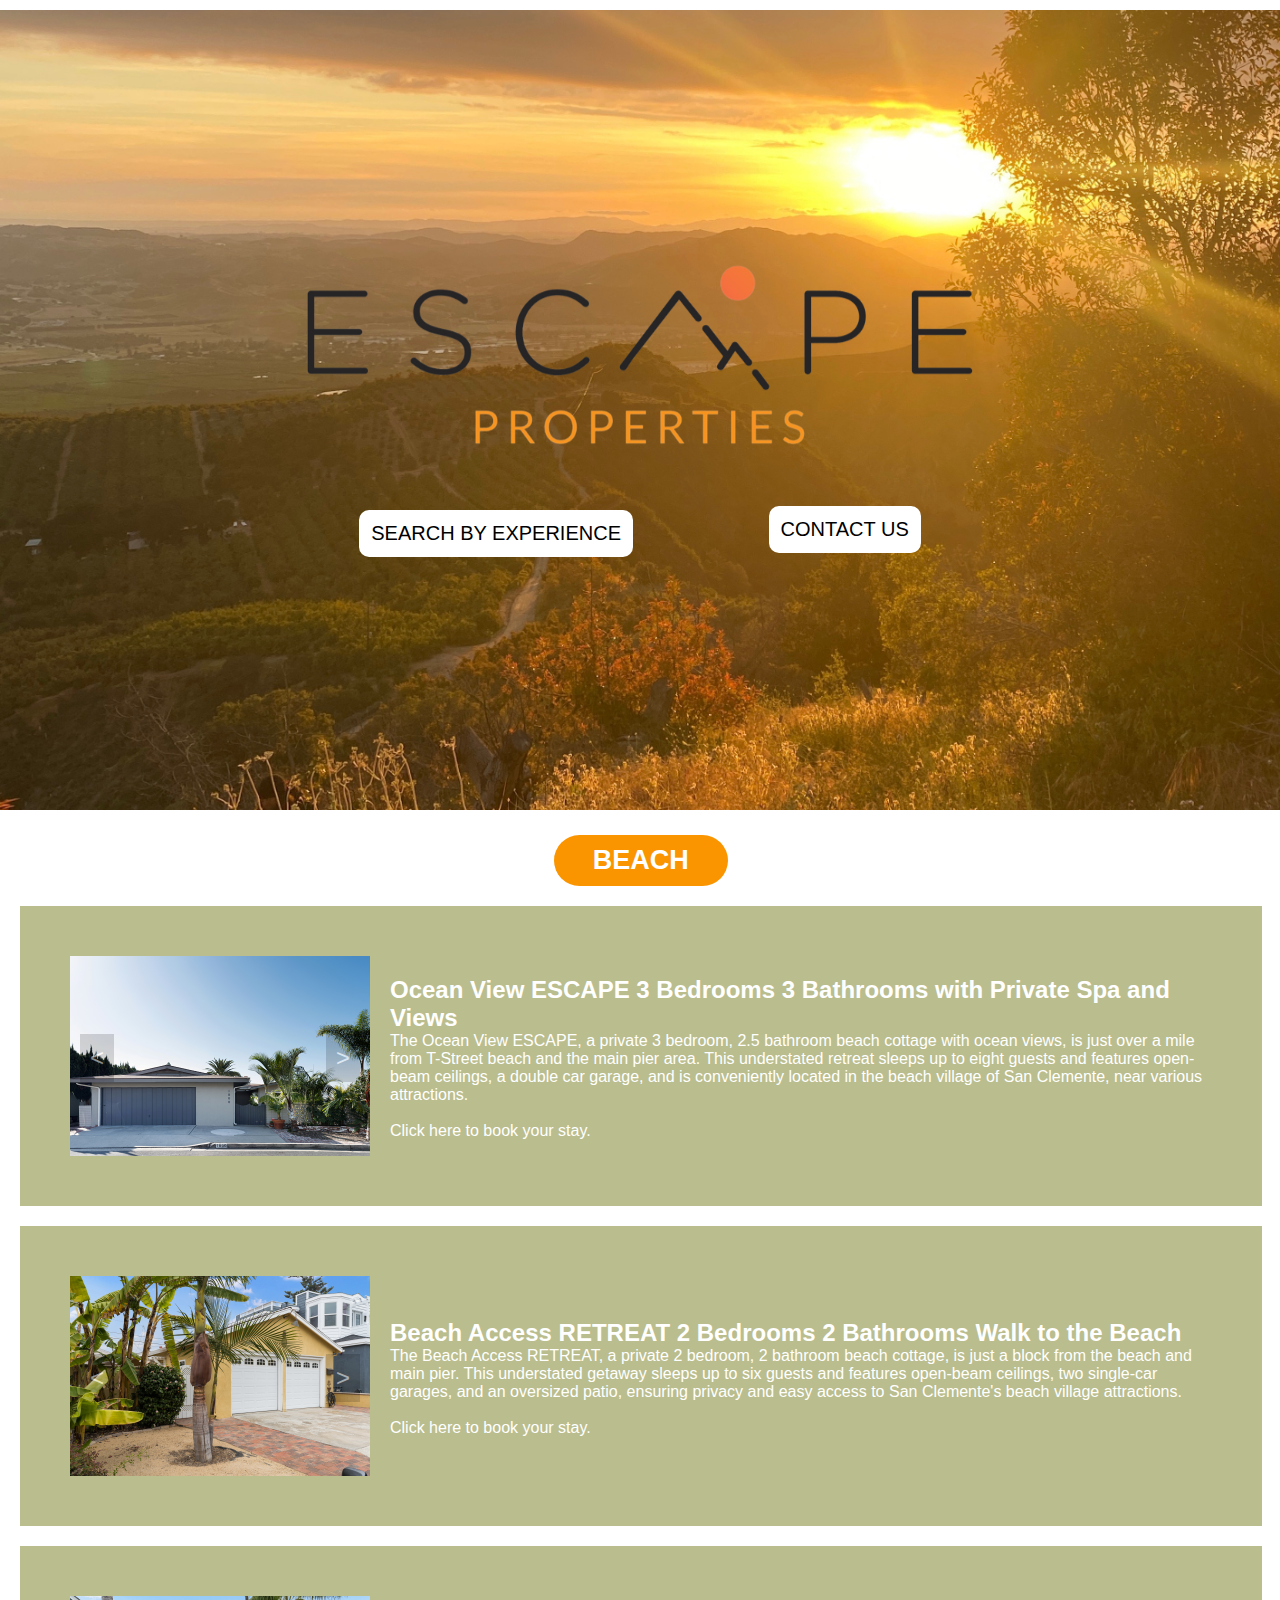
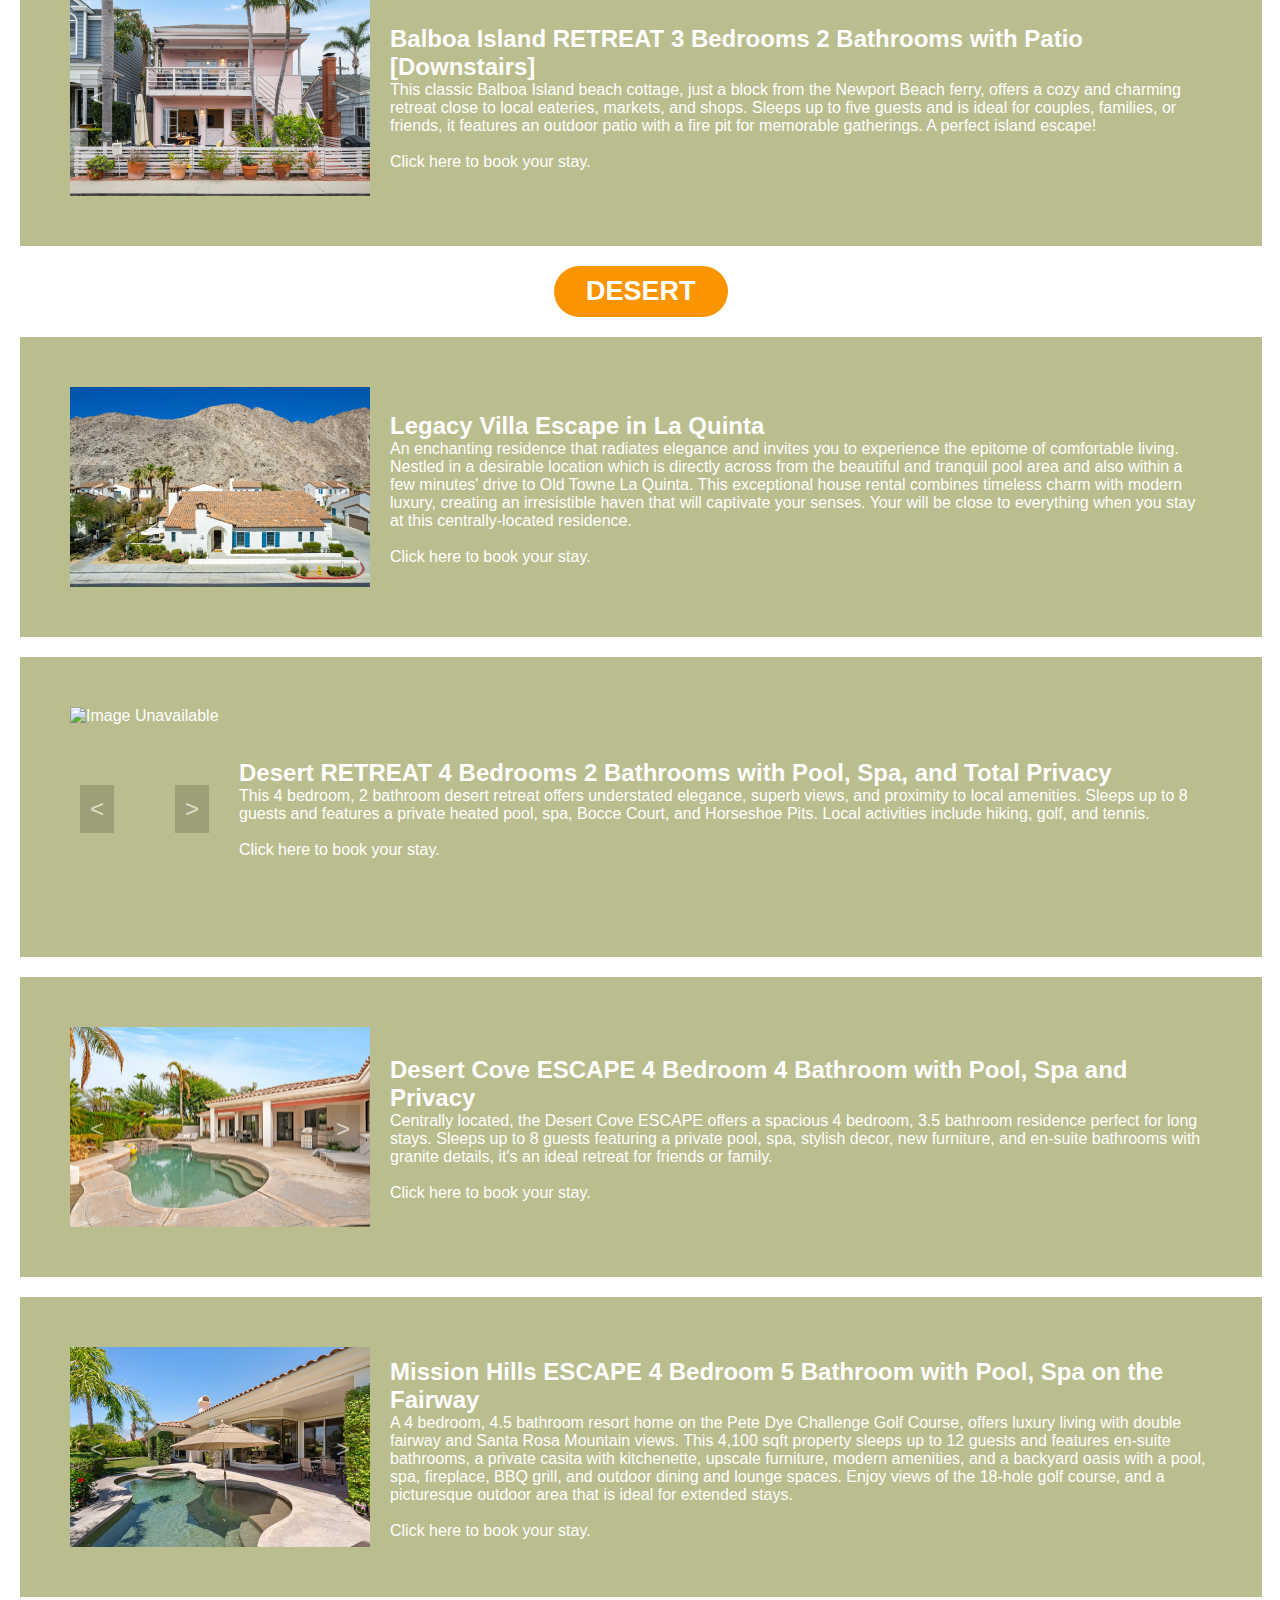
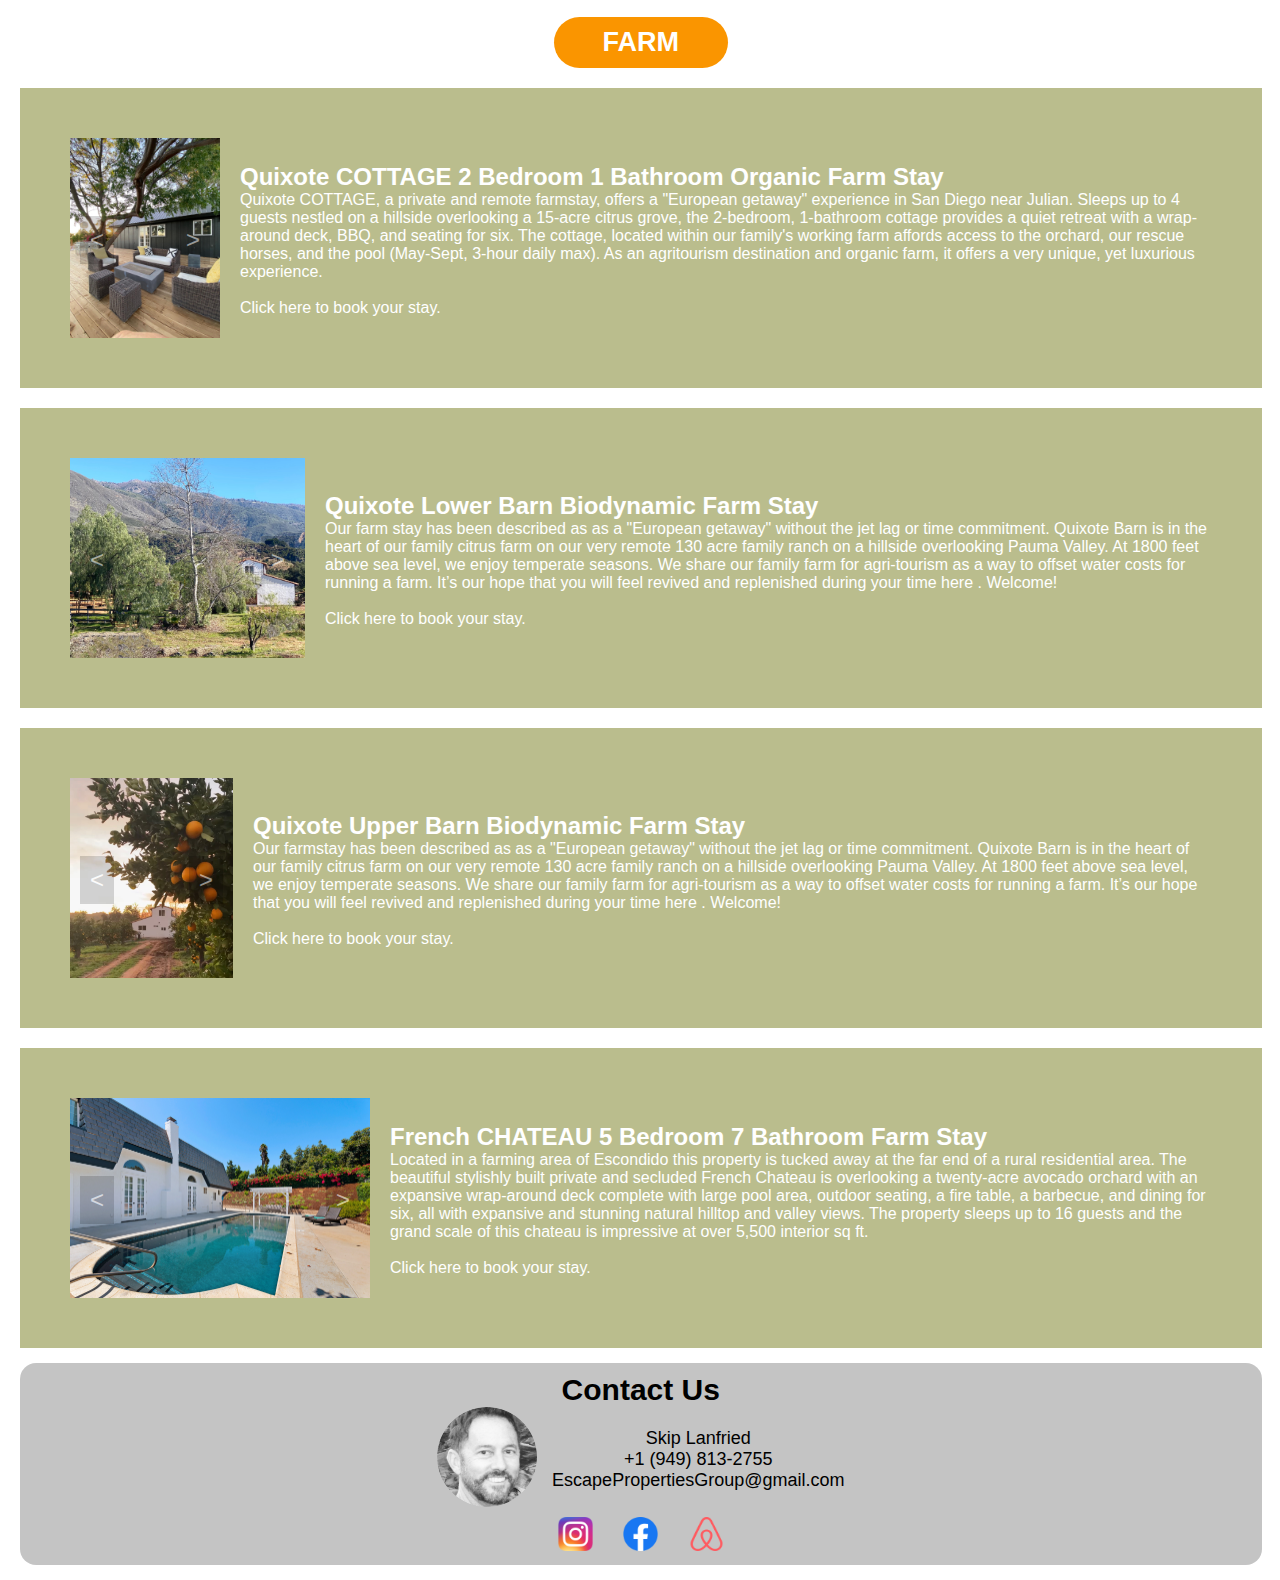
==== commit dad2fc50: "finished updating site, added 3 new listings, removed two and made some updates" ====
--- a/index.html
+++ b/index.html
@@ -58,7 +58,7 @@
         </div>
         <!-- EP19 -->
         <div class="property-field">
-            <div id="slider1" class="container">
+            <div id="slider19" class="container">
                 <div class="slider-container">
                 <div class="slider-wrapper">
                     <div class="slider-item active">
@@ -100,7 +100,7 @@
         </div>
         <!-- EP20 -->
         <div class="property-field">
-            <div id="slider2" class="container">
+            <div id="slider20" class="container">
                 <div class="slider-container">
                 <div class="slider-wrapper">
                     <div class="slider-item active">
@@ -142,7 +142,7 @@
         </div>   
         <!-- EP21 -->
         <div class="property-field">
-            <div id="slider3" class="container">
+            <div id="slider21" class="container">
                 <div class="slider-container">
                 <div class="slider-wrapper">
                     <div class="slider-item active">
@@ -191,9 +191,50 @@
             <h2 class="location-title">DESERT</h2>
 
         </div>
+        <!-- EP33 -->
+        <div class="property-field">
+            <div id="slider33" class="container">
+                <div class="slider-container">
+                <div class="slider-wrapper">
+                    <div class="slider-item active">
+                    <img src="./assets/images/EP33/EP33_Cover 01.jpg" alt="Image Unavailable">
+                    </div>
+                    <div class="slider-item active">
+                        <img src="./assets/images/EP33/EP33_Cover 02.jpg" alt="Image Unavailable">
+                    </div>
+                    <div class="slider-item active">
+                        <img src="./assets/images/EP33/EP33_Cover 03.jpg" alt="Image Unavailable">
+                    </div>
+                    <div class="slider-item active">
+                        <img src="./assets/images/EP33/EP33_Cover 04.jpg" alt="Image Unavailable">
+                    </div>
+                    <div class="slider-item active">
+                        <img src="./assets/images/EP33/EP33_Cover 05.jpg" alt="Image Unavailable">
+                    </div>
+                    <!-- Add more slider items as needed -->
+                </div>
+                <div class="slider-arrow left">&lt;</div>
+                <div class="slider-arrow right">&gt;</div>
+                </div>    
+
+            <div class="other-elements">
+            <h2>Legacy Villa Escape in La Quinta</h2>
+
+            <p>
+                An enchanting residence that radiates elegance and invites you to experience the epitome of comfortable living. Nestled in a desirable location which is directly across from the beautiful and tranquil pool area and also within a few minutes' drive to Old Towne La Quinta. This exceptional house rental combines timeless charm with modern luxury, creating an irresistible haven that will captivate your senses. Your will be close to everything when you stay at this centrally-located residence.</p>
+
+            <p>&nbsp</p>
+
+            <p>
+                <a class=book-link target="_blank" rel="noopener" href="https://www.airbnb.com/rooms/923876398368394651?source_impression_id=p3_1691699247_W1dVqPKB952D8bE0">Click here to book your stay.</a>
+            </p>
+        </div>
+    </div>
+
+        </div>
         <!-- EP02 -->
         <div class="property-field">
-            <div id="slider4" class="container">
+            <div id="slider02" class="container">
                 <div class="slider-container">
                 <div class="slider-wrapper">
                     <div class="slider-item active">
@@ -235,7 +276,7 @@
         </div>
         <!-- EP13 -->
         <div class="property-field">
-            <div id="slider5" class="container">
+            <div id="slider13" class="container">
                 <div class="slider-container">
                 <div class="slider-wrapper">
                     <div class="slider-item active">
@@ -277,7 +318,7 @@
         </div>
         <!-- EP14 -->
         <div class="property-field">
-            <div id="slider6" class="container">
+            <div id="slider14" class="container">
                 <div class="slider-container">
                 <div class="slider-wrapper">
                     <div class="slider-item active">
@@ -325,95 +366,142 @@
             <h2 class="location-title">FARM</h2>
 
         </div>
-        <!-- EP23 -->
-        <div class="property-field">
-            <div id="slider7" class="container">
-                <div class="slider-container">
-                <div class="slider-wrapper">
-                    <div class="slider-item active">
-                    <img src="./assets/images/EP23/EP23_Cover 01.jpg" alt="Image Unavailable">
-                    </div>
-                    <div class="slider-item active">
-                    <img src="./assets/images/EP23/EP23_Cover 02.jpg" alt="Image Unavailable">
-                    </div>
-                    <div class="slider-item active">
-                    <img src="./assets/images/EP23/EP23_Cover 03.jpg" alt="Image Unavailable">
-                    </div>
-                    <div class="slider-item active">
-                    <img src="./assets/images/EP23/EP23_Cover 04.jpg" alt="Image Unavailable">
-                    </div>
-                    <div class="slider-item active">
-                    <img src="./assets/images/EP23/EP23_Cover 05.jpg" alt="Image Unavailable">
-                    </div>
-                    <!-- Add more slider items as needed -->
-                </div>
-                <div class="slider-arrow left">&lt;</div>
-                <div class="slider-arrow right">&gt;</div>
-                </div>    
-
-            <div class="other-elements">
-            <h2>Pine Mountain Lake ESCAPE 3 Bedroom 2 Bathroom in a Natural Setting</h2>
-
-            <p>
-                Located in the Sierras near Yosemite, this property offers easy access to Pine Mountain Lake resort and its amenities, including boating, fishing, golf, tennis, and pickleball. Sleeps up to 6 guests and is a short drive to Yosemite National Park and just 2 hours from the Bay Area, it's perfect for nature enthusiasts.
-            </p>
-
-            <p>&nbsp</p>
-
-            <p>
-                <a class=book-link target="_blank" rel="noopener" href="https://www.airbnb.com/rooms/53027656?guests=1&adults=1&s=67&unique_share_id=a64b6672-fec1-4fe0-9d25-d6635c2ac00c">Click here to book your stay.</a>
-            </p>
-        </div>
-    </div>
-
-        </div>
-
-        <!-- EP28 -->
-        <div class="property-field">
-            <div id="slider8" class="container">
-                <div class="slider-container">
-                <div class="slider-wrapper">
-                    <div class="slider-item active">
-                    <img src="./assets/images/EP28/EP28_Cover 01.jpg" alt="Image Unavailable">
-                    </div>
-                    <div class="slider-item active">
-                    <img src="./assets/images/EP28/EP28_Cover 02.jpg" alt="Image Unavailable">
-                    </div>
-                    <div class="slider-item active">
-                    <img src="./assets/images/EP28/EP28_Cover 03.jpg" alt="Image Unavailable">
-                    </div>
-                    <div class="slider-item active">
-                    <img src="./assets/images/EP28/EP28_Cover 04.jpg" alt="Image Unavailable">
-                    </div>
-                    <div class="slider-item active">
-                    <img src="./assets/images/EP28/EP28_Cover 05.jpg" alt="Image Unavailable">
-                    </div>
-                    <!-- Add more slider items as needed -->
-                </div>
-                <div class="slider-arrow left">&lt;</div>
-                <div class="slider-arrow right">&gt;</div>
-                </div>    
-
-            <div class="other-elements">
-
-            <h2>Quixote COTTAGE 2 Bedroom 1 Bathroom Organic Farm Stay</h2>
-
-            <p>
-                Quixote COTTAGE, a private and remote farmstay, offers a "European getaway" experience in San Diego near Julian. Sleeps up to 4 guests nestled on a hillside overlooking a 15-acre citrus grove, the 2-bedroom, 1-bathroom cottage provides a quiet retreat with a wrap-around deck, BBQ, and seating for six. The cottage, located within our family's working farm affords access to the orchard, our rescue horses, and the pool (May-Sept, 3-hour daily max). As an agritourism destination and organic farm, it offers a very unique, yet luxurious experience.
-            </p>
-
-            <p>&nbsp</p>
-
-            <p>
-                <a class=book-link target="_blank" rel="noopener" href="https://www.airbnb.com/rooms/648137203929230042?guests=1&adults=1&s=67&unique_share_id=5c16a545-4d32-49e6-be9a-7a9e3093dd42">Click here to book your stay.</a>
-            </p>
-            </div>
-            </div>
-
-        </div>
+                <!-- EP28 -->
+                <div class="property-field">
+                    <div id="slider28" class="container">
+                        <div class="slider-container">
+                        <div class="slider-wrapper">
+                            <div class="slider-item active">
+                            <img src="./assets/images/EP28/EP28_Cover 01.jpg" alt="Image Unavailable">
+                            </div>
+                            <div class="slider-item active">
+                            <img src="./assets/images/EP28/EP28_Cover 02.jpg" alt="Image Unavailable">
+                            </div>
+                            <div class="slider-item active">
+                            <img src="./assets/images/EP28/EP28_Cover 03.jpg" alt="Image Unavailable">
+                            </div>
+                            <div class="slider-item active">
+                            <img src="./assets/images/EP28/EP28_Cover 04.jpg" alt="Image Unavailable">
+                            </div>
+                            <div class="slider-item active">
+                            <img src="./assets/images/EP28/EP28_Cover 05.jpg" alt="Image Unavailable">
+                            </div>
+                            <!-- Add more slider items as needed -->
+                        </div>
+                        <div class="slider-arrow left">&lt;</div>
+                        <div class="slider-arrow right">&gt;</div>
+                        </div>    
+        
+                    <div class="other-elements">
+        
+                    <h2>Quixote COTTAGE 2 Bedroom 1 Bathroom Organic Farm Stay</h2>
+        
+                    <p>
+                        Quixote COTTAGE, a private and remote farmstay, offers a "European getaway" experience in San Diego near Julian. Sleeps up to 4 guests nestled on a hillside overlooking a 15-acre citrus grove, the 2-bedroom, 1-bathroom cottage provides a quiet retreat with a wrap-around deck, BBQ, and seating for six. The cottage, located within our family's working farm affords access to the orchard, our rescue horses, and the pool (May-Sept, 3-hour daily max). As an agritourism destination and organic farm, it offers a very unique, yet luxurious experience.
+                    </p>
+        
+                    <p>&nbsp</p>
+        
+                    <p>
+                        <a class=book-link target="_blank" rel="noopener" href="https://www.airbnb.com/rooms/648137203929230042?guests=1&adults=1&s=67&unique_share_id=5c16a545-4d32-49e6-be9a-7a9e3093dd42">Click here to book your stay.</a>
+                    </p>
+                    </div>
+                    </div>
+        
+                </div>
+        
+        <!-- EP30 -->
+        <div class="property-field">
+            <div id="slider30" class="container">
+                <div class="slider-container">
+                <div class="slider-wrapper">
+                    <div class="slider-item active">
+                    <img src="./assets/images/EP30/EP30_Cover 01.jpg" alt="Image Unavailable">
+                    </div>
+                    <div class="slider-item active">
+                        <img src="./assets/images/EP30/EP30_Cover 02.jpg" alt="Image Unavailable">
+                    </div>
+                    <div class="slider-item active">
+                        <img src="./assets/images/EP30/EP30_Cover 03.jpg" alt="Image Unavailable">
+                    </div>
+                    <div class="slider-item active">
+                        <img src="./assets/images/EP30/EP30_Cover 04.jpg" alt="Image Unavailable">
+                    </div>
+                    <div class="slider-item active">
+                        <img src="./assets/images/EP30/EP30_Cover 05.jpg" alt="Image Unavailable">
+                    </div>
+                    <!-- Add more slider items as needed -->
+                </div>
+                <div class="slider-arrow left">&lt;</div>
+                <div class="slider-arrow right">&gt;</div>
+                </div>    
+
+            <div class="other-elements">
+            <h2>Quixote Lower Barn Biodynamic Farm Stay</h2>
+
+            <p>
+                Our farm stay has been described as as a "European getaway" without the jet lag or time commitment.
+                Quixote Barn is in the heart of our family citrus farm on our very remote 130 acre family ranch on a hillside overlooking Pauma Valley. At 1800 feet above sea level, we enjoy temperate seasons.
+                We share our family farm for agri-tourism as a way to offset water costs for running a farm.
+                It’s our hope that you will feel revived and replenished during your time here .
+                Welcome!</p>
+
+            <p>&nbsp</p>
+
+            <p>
+                <a class=book-link target="_blank" rel="noopener" href="https://www.airbnb.com/rooms/936256968657437304?source_impression_id=p3_1691699247_V4mIBYwkSHti%2FZaI">Click here to book your stay.</a>
+            </p>
+        </div>
+    </div>
+
+        </div>
+        <!-- EP29 -->
+        <div class="property-field">
+            <div id="slider29" class="container">
+                <div class="slider-container">
+                <div class="slider-wrapper">
+                    <div class="slider-item active">
+                    <img src="./assets/images/EP29/EP29_Cover 01.jpg" alt="Image Unavailable">
+                    </div>
+                    <div class="slider-item">
+                        <img src="./assets/images/EP29/EP29_Cover 02.jpg" alt="Image Unavailable">
+                    </div>
+                    <div class="slider-item">
+                        <img src="./assets/images/EP29/EP29_Cover 03.jpg" alt="Image Unavailable">
+                    </div>
+                    <div class="slider-item">
+                        <img src="./assets/images/EP29/EP29_Cover 04.jpg" alt="Image Unavailable">
+                    </div>
+                    <div class="slider-item">
+                        <img src="./assets/images/EP29/EP29_Cover 05.jpg" alt="Image Unavailable">
+                    </div>
+                    <!-- Add more slider items as needed -->
+                </div>
+                <div class="slider-arrow left">&lt;</div>
+                <div class="slider-arrow right">&gt;</div>
+                </div>
+            
+                <div class="other-elements">
+                <h2>Quixote Upper Barn Biodynamic Farm Stay</h2>
+    
+                <p>
+                    Our farmstay has been described as as a "European getaway" without the jet lag or time commitment.
+                    Quixote Barn is in the heart of our family citrus farm on our very remote 130 acre family ranch on a hillside overlooking Pauma Valley. At 1800 feet above sea level, we enjoy temperate seasons.
+                    We share our family farm for agri-tourism as a way to offset water costs for running a farm.
+                    It’s our hope that you will feel revived and replenished during your time here .
+                    Welcome!</p>
+    
+                <p>&nbsp</p>
+    
+                <p>
+                    <a class=book-link target="_blank" rel="noopener" href="https://www.airbnb.com/rooms/936406411890586962?source_impression_id=p3_1691699247_L9q9z0Qn6wa9fvXd">Click here to book your stay.</a>
+                </p>    
+                </div>
+                </div>
+                </div>
         <!-- EP32 -->
         <div class="property-field">
-            <div id="slider9" class="container">
+            <div id="slider32" class="container">
                 <div class="slider-container">
                 <div class="slider-wrapper">
                     <div class="slider-item active">
@@ -452,47 +540,6 @@
         </div>
         </div>
         </div>
-        <!-- EP24 -->
-        <div class="property-field">
-        <div id="slider10" class="container">
-            <div class="slider-container">
-            <div class="slider-wrapper">
-                <div class="slider-item active">
-                <img src="./assets/images/EP24/EP24_Cover 01.jpg" alt="Image Unavailable">
-                </div>
-                <div class="slider-item">
-                <img src="./assets/images/EP24/EP24_Cover 02.jpg" alt="Image Unavailable">
-                </div>
-                <div class="slider-item">
-                <img src="./assets/images/EP24/EP24_Cover 03.jpg" alt="Image Unavailable">
-                </div>
-                <div class="slider-item">
-                <img src="./assets/images/EP24/EP24_Cover 04.jpg" alt="Image Unavailable">
-                </div>
-                <div class="slider-item">
-                <img src="./assets/images/EP24/EP24_Cover 05.jpg" alt="Image Unavailable">
-                </div>
-                <!-- Add more slider items as needed -->
-            </div>
-            <div class="slider-arrow left">&lt;</div>
-            <div class="slider-arrow right">&gt;</div>
-            </div>
-        
-            <div class="other-elements">
-            <h2>Moynier COTTAGE 1 Bedroom 1 Bathroom in a Private Vineyard</h2>
-
-            <p>
-                The Moynier COTTAGE is nestled within the Moynier Vineyard in the heart of Temecula Wine Region, offers a peaceful, one-bedroom, one-bathroom retreat equipped with modern comforts. Sleeps up to f guests and is located a short drive from various amenities and surrounded by natural beauty, the cottage features a full kitchen, living and laundry room, and a deck overlooking vineyards and hillsides. Includes a queen bed, queen pullout sofa, and spectacular views of Lake Skinner and mountains from the property's hilltop.
-            </p>
-
-            <p>&nbsp</p>
-
-            <p>
-                <a class=book-link target="_blank" rel="noopener" href="https://www.airbnb.com/rooms/592779600586550166?guests=1&adults=1&s=67&unique_share_id=cc6ddc15-f945-46d1-a7b2-8980ed98bca1">Click here to book your stay.</a>
-            </p>    
-            </div>
-            </div>
-            </div>
     </article>
 
     <footer class="Contact">
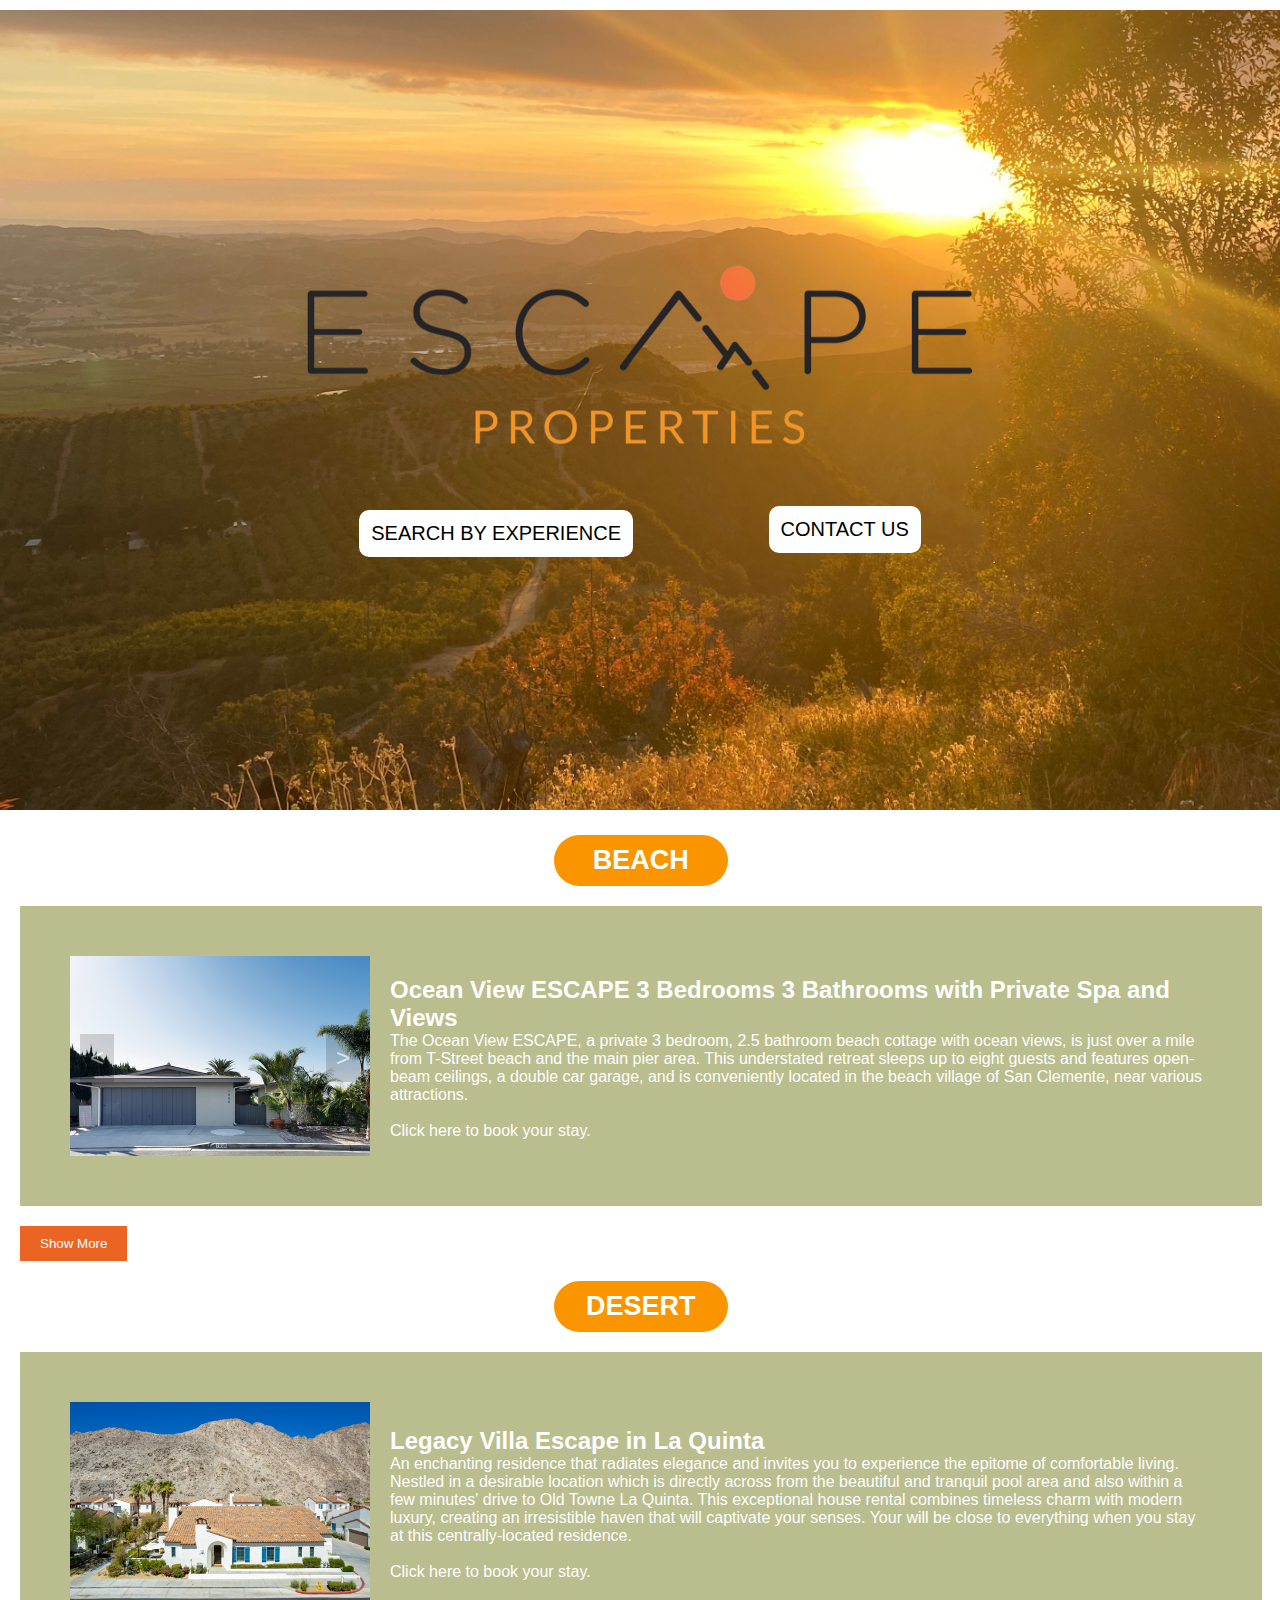
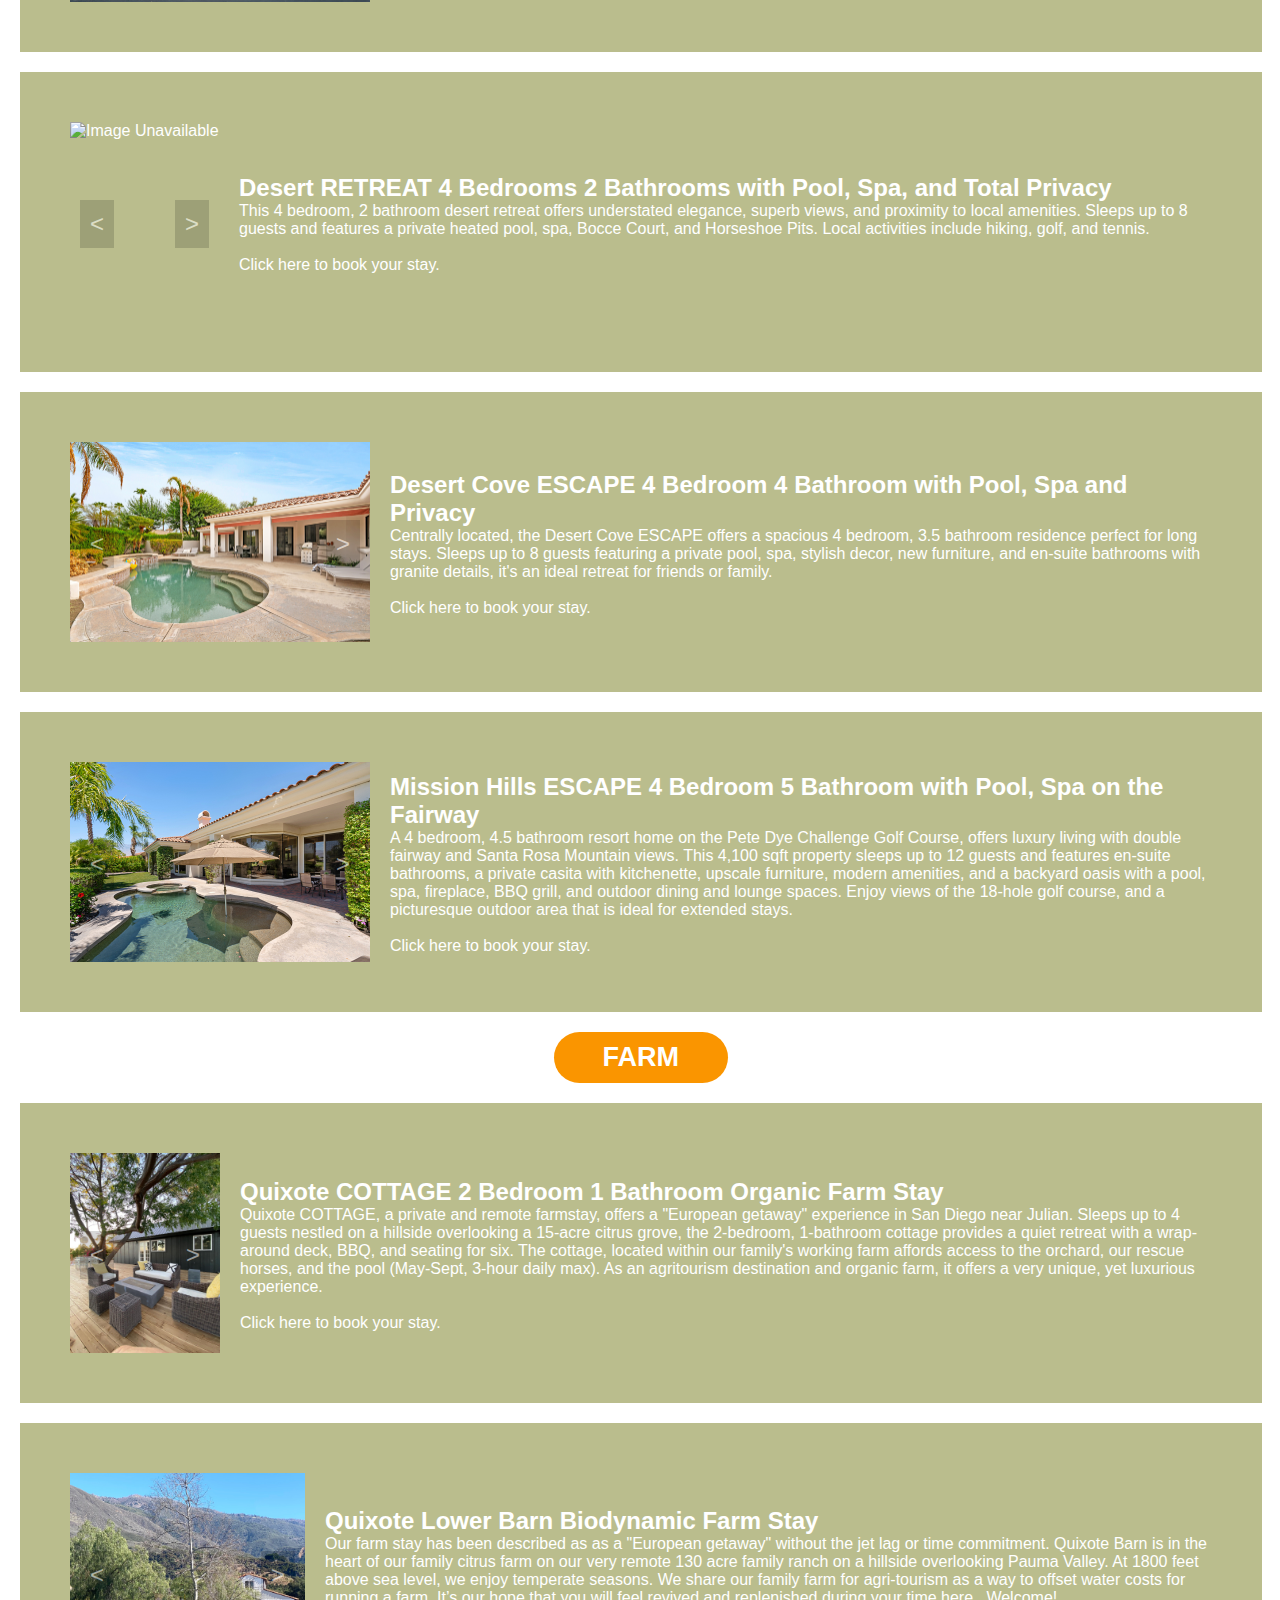
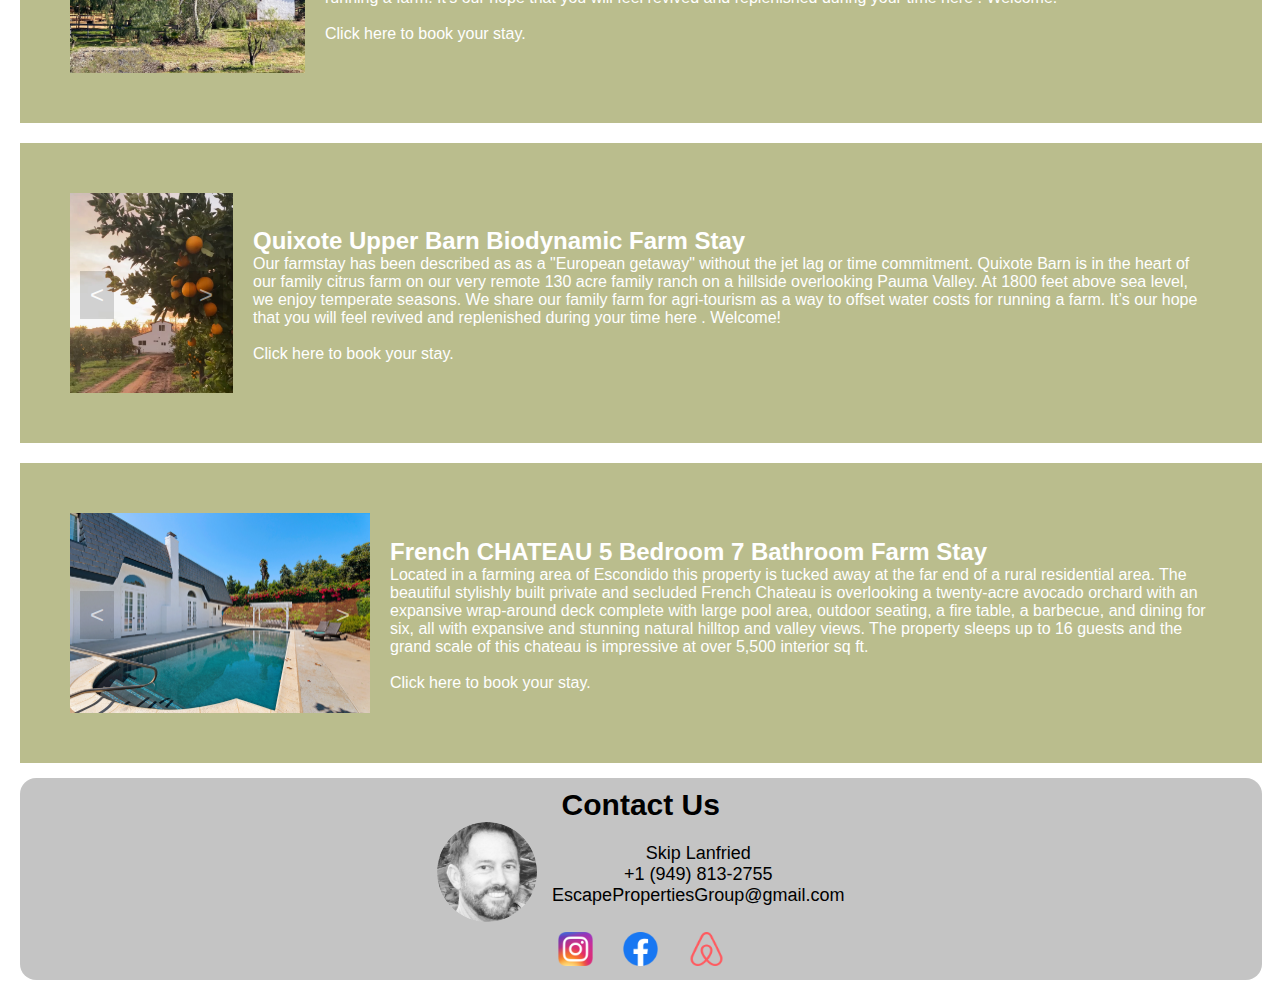
==== commit 215304dd: "trying to add a show more option" ====
--- a/index.html
+++ b/index.html
@@ -10,6 +10,7 @@
                 
     <title>Escape Properties</title>
     <link rel="icon" type="image/x-icon" href="./assets/images/favicon.ico">
+    <script src="./assets/js/index.js"type="text/javascript" defer></script>
     
 </head>
 
@@ -49,6 +50,7 @@
     </section>
 
     <article class="content">
+
 <!-- Beach -->
         <div class="Beach">
             <a name="Beach"></a>
@@ -98,6 +100,10 @@
     </div>
 
         </div>
+
+<!-- Show More -->
+        <div class="show-more-field beach-field">
+            <div class="content-field beach-stuff">
         <!-- EP20 -->
         <div class="property-field">
             <div id="slider20" class="container">
@@ -182,6 +188,10 @@
     </div>
 
         </div>
+
+    </div>
+    <button class="show-more-button beach-button">Show More</button>
+ </div>
 
 <!-- Desert -->
         <div class="Desert">
@@ -569,8 +579,6 @@
         </p>
 
     </footer>
-
 </body>
-<script src="./assets/js/index.js" type="text/javascript"></script>
 
 </html>
--- a/assets/css/escapeStyle.css
+++ b/assets/css/escapeStyle.css
@@ -379,4 +379,33 @@
 
   .airbnb-img:hover {
     filter: drop-shadow(15px 15px 25px rgb(0, 0, 0));
-  }+  }
+
+
+  /* Common styling for the "show more" containers */
+.show-more-field {
+  margin-bottom: 20px; /* Add spacing between containers */
+}
+
+/* Initial CSS styles for the "Show More" buttons */
+.show-more-button {
+  background-color: #eb6424ff; /* Background color */
+  color: white; /* Text color */
+  padding: 10px 20px; /* Padding for better appearance */
+  border: none; /* Remove default button border */
+  cursor: pointer; /* Change cursor on hover */
+}
+
+/* Hover effect for the buttons */
+.show-more-button:hover {
+  background-color: #ff863eff; /* Change color on hover */
+}
+
+/* Initial CSS for the content containers */
+.content-field {
+  display: none; /* Initially hide the content */
+  /* Add your desired styling for content containers */
+  border: 1px solid #ccc; /* Add a border for separation */
+  padding: 10px;
+  background-color: #f9f9f9;
+}
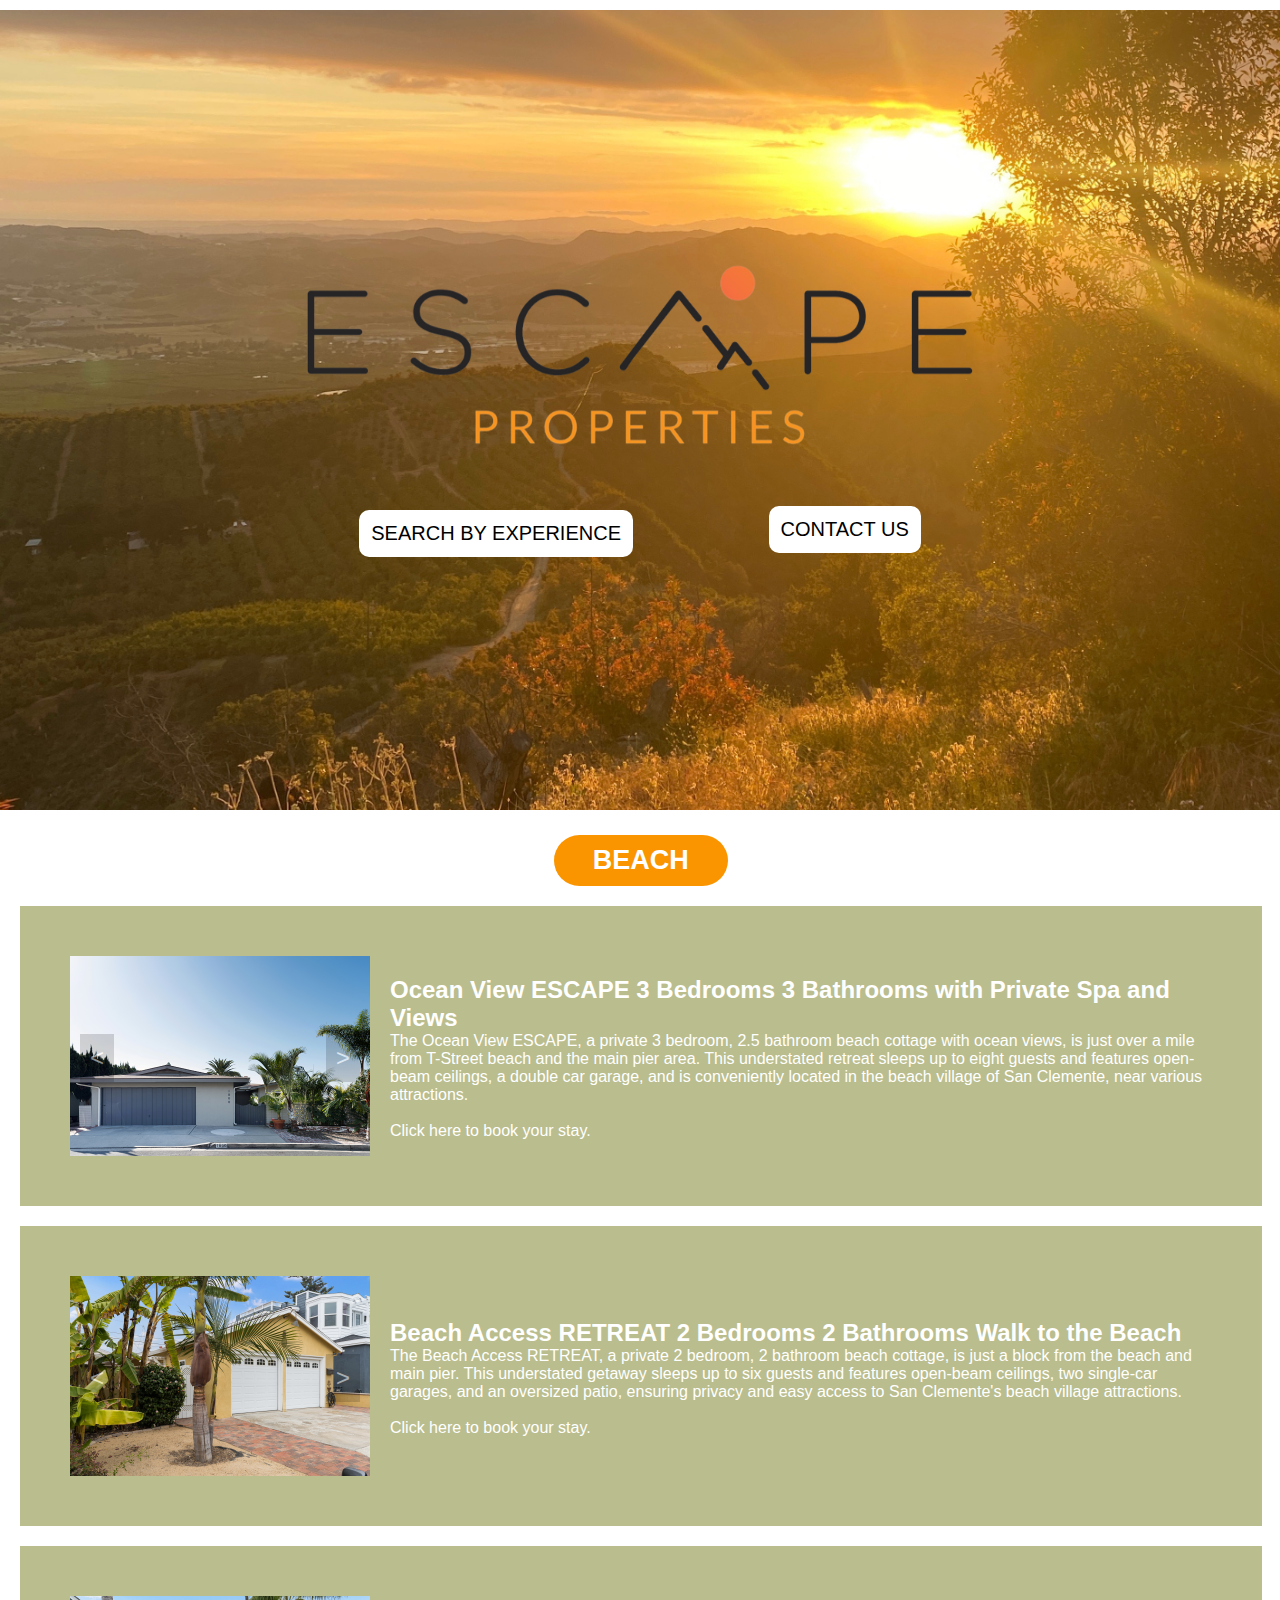
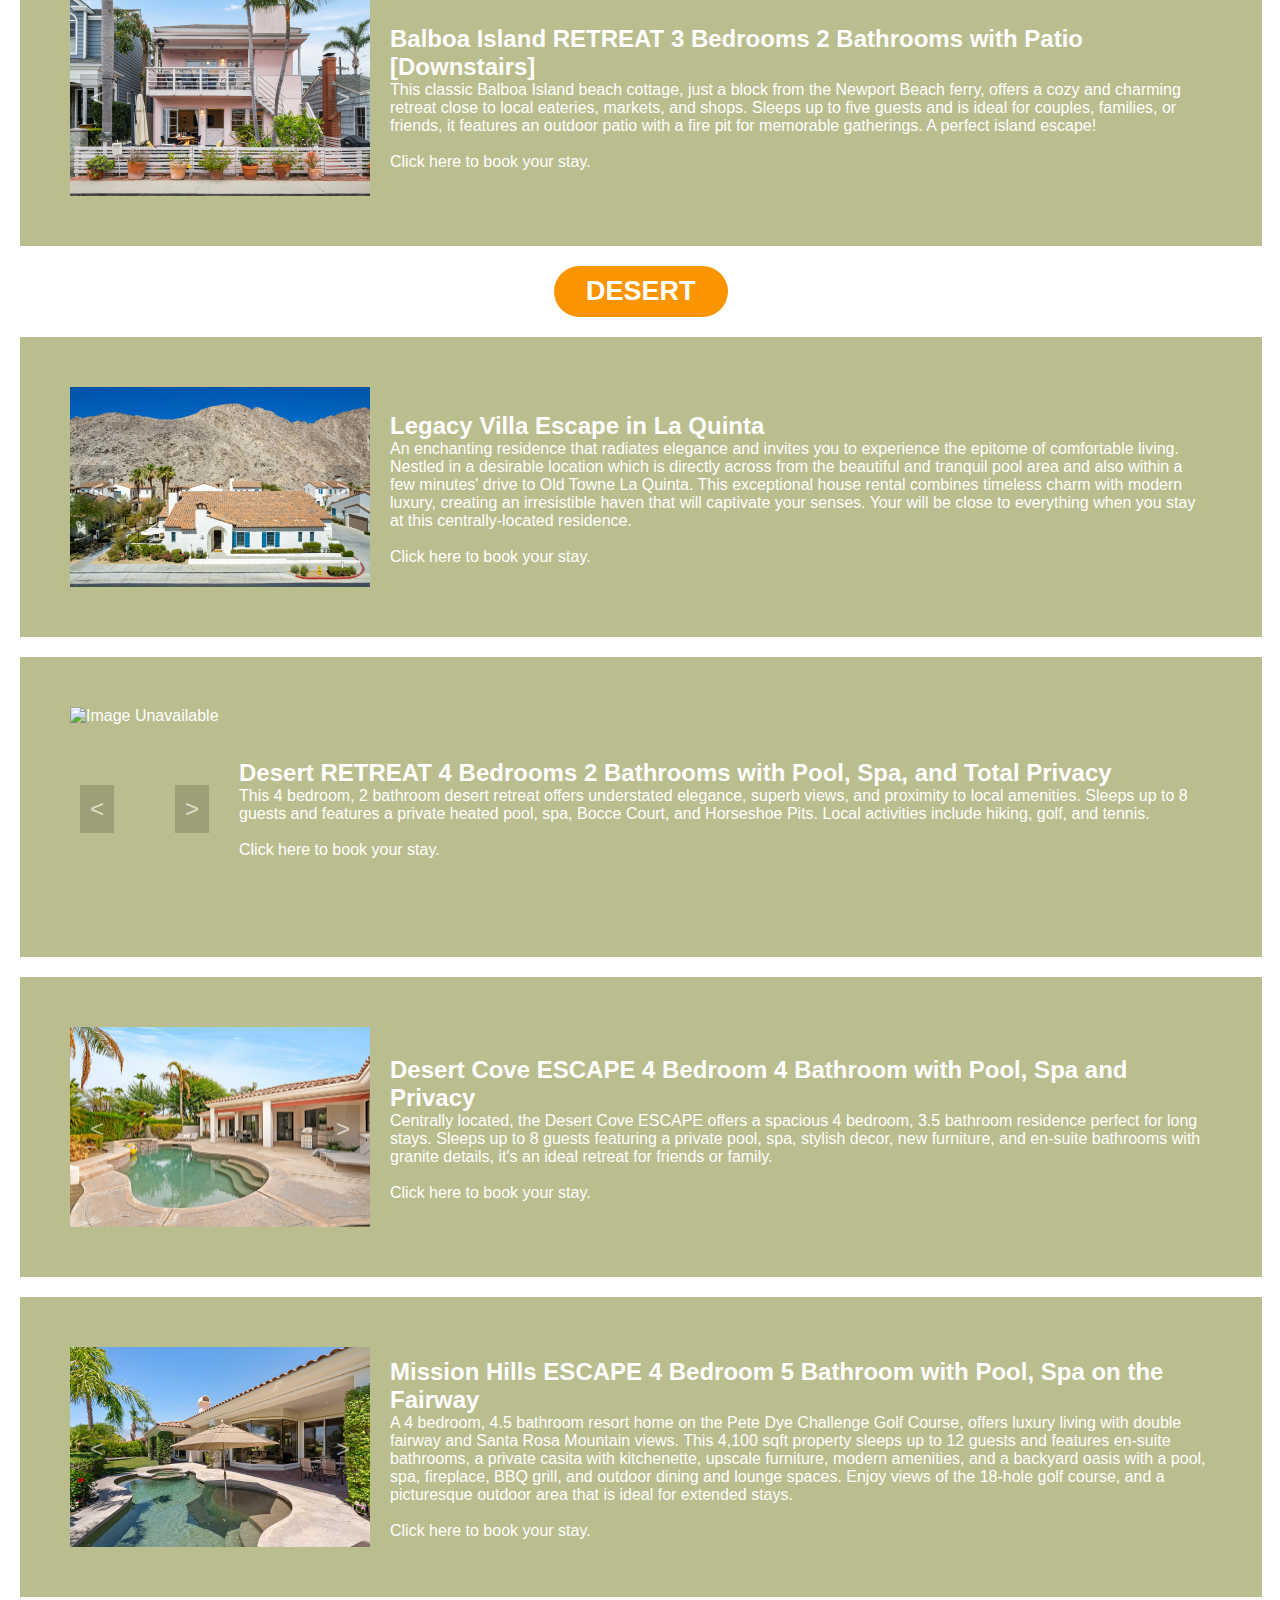
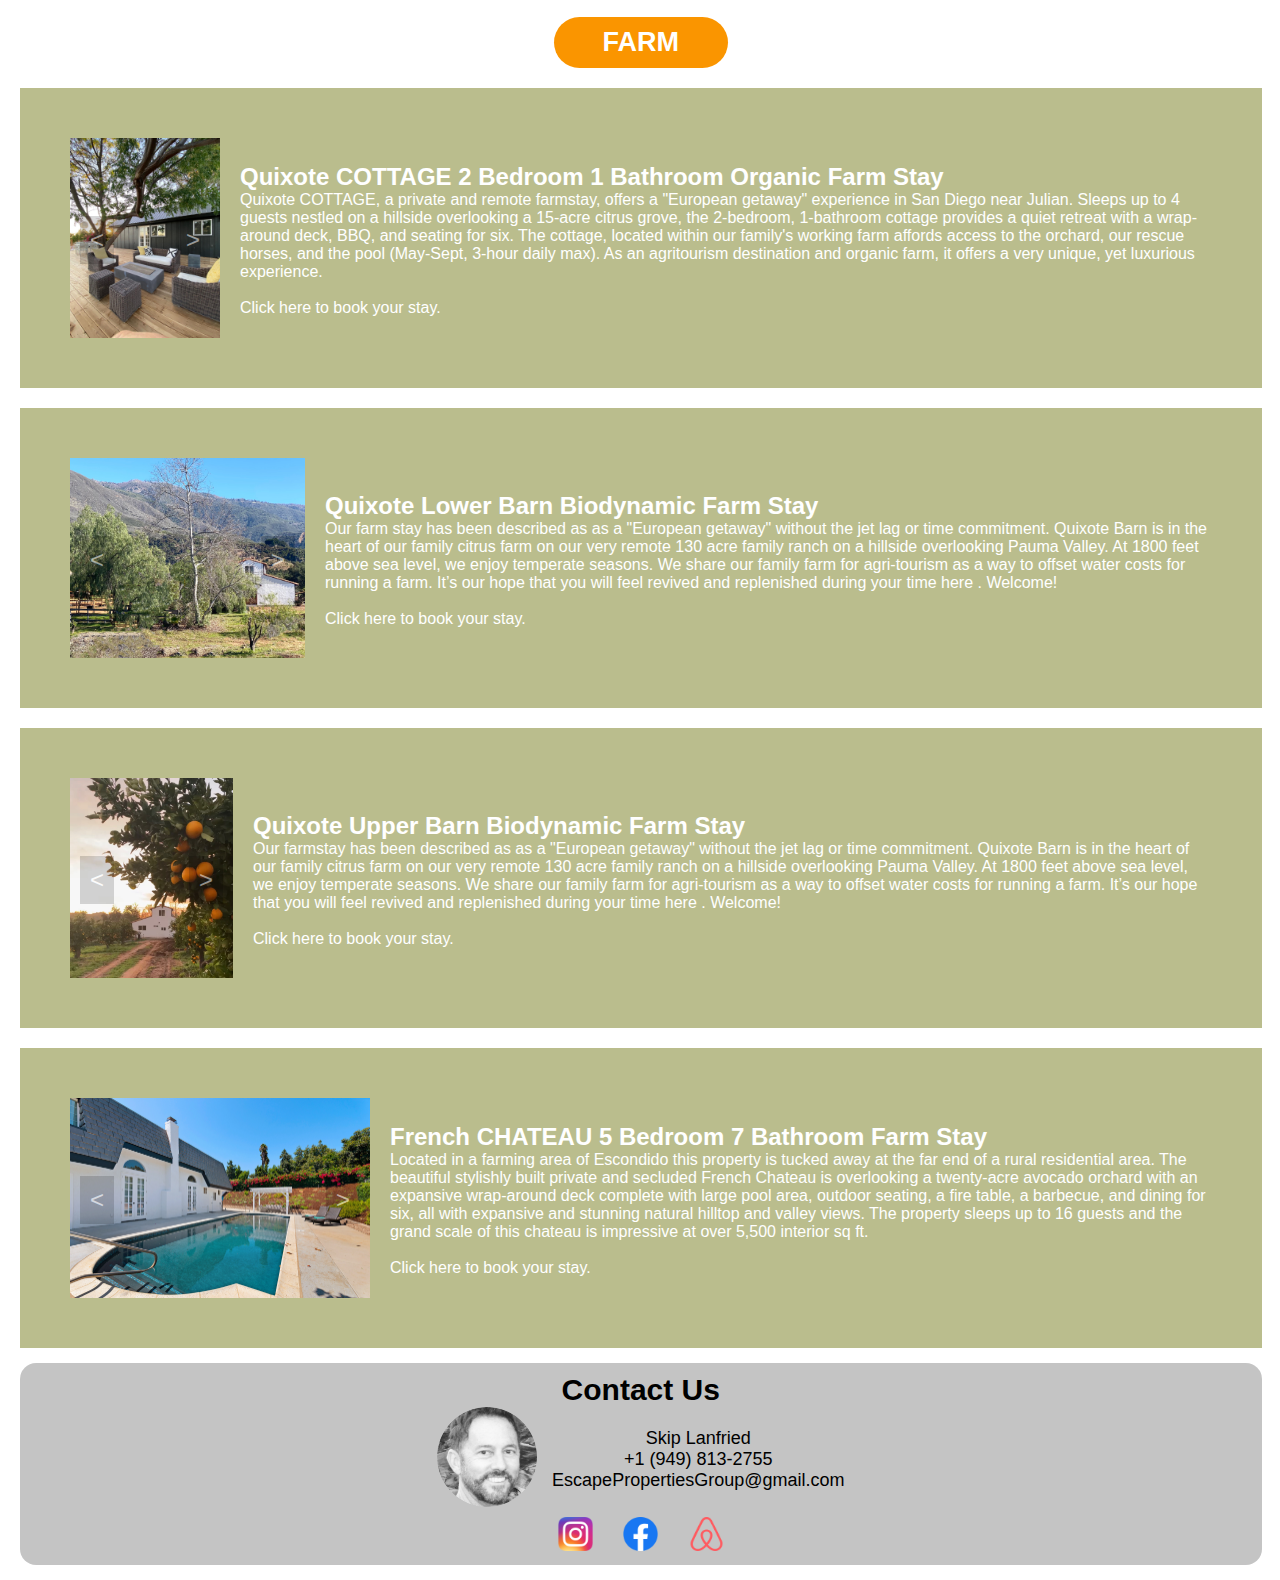
==== commit a19b4f5b: "scrapped it all" ====
--- a/index.html
+++ b/index.html
@@ -10,7 +10,6 @@
                 
     <title>Escape Properties</title>
     <link rel="icon" type="image/x-icon" href="./assets/images/favicon.ico">
-    <script src="./assets/js/index.js"type="text/javascript" defer></script>
     
 </head>
 
@@ -50,7 +49,6 @@
     </section>
 
     <article class="content">
-
 <!-- Beach -->
         <div class="Beach">
             <a name="Beach"></a>
@@ -100,10 +98,6 @@
     </div>
 
         </div>
-
-<!-- Show More -->
-        <div class="show-more-field beach-field">
-            <div class="content-field beach-stuff">
         <!-- EP20 -->
         <div class="property-field">
             <div id="slider20" class="container">
@@ -188,10 +182,6 @@
     </div>
 
         </div>
-
-    </div>
-    <button class="show-more-button beach-button">Show More</button>
- </div>
 
 <!-- Desert -->
         <div class="Desert">
@@ -579,6 +569,8 @@
         </p>
 
     </footer>
+
 </body>
+<script src="./assets/js/index.js" type="text/javascript"></script>
 
 </html>
--- a/assets/css/escapeStyle.css
+++ b/assets/css/escapeStyle.css
@@ -379,33 +379,4 @@
 
   .airbnb-img:hover {
     filter: drop-shadow(15px 15px 25px rgb(0, 0, 0));
-  }
-
-
-  /* Common styling for the "show more" containers */
-.show-more-field {
-  margin-bottom: 20px; /* Add spacing between containers */
-}
-
-/* Initial CSS styles for the "Show More" buttons */
-.show-more-button {
-  background-color: #eb6424ff; /* Background color */
-  color: white; /* Text color */
-  padding: 10px 20px; /* Padding for better appearance */
-  border: none; /* Remove default button border */
-  cursor: pointer; /* Change cursor on hover */
-}
-
-/* Hover effect for the buttons */
-.show-more-button:hover {
-  background-color: #ff863eff; /* Change color on hover */
-}
-
-/* Initial CSS for the content containers */
-.content-field {
-  display: none; /* Initially hide the content */
-  /* Add your desired styling for content containers */
-  border: 1px solid #ccc; /* Add a border for separation */
-  padding: 10px;
-  background-color: #f9f9f9;
-}
+  }